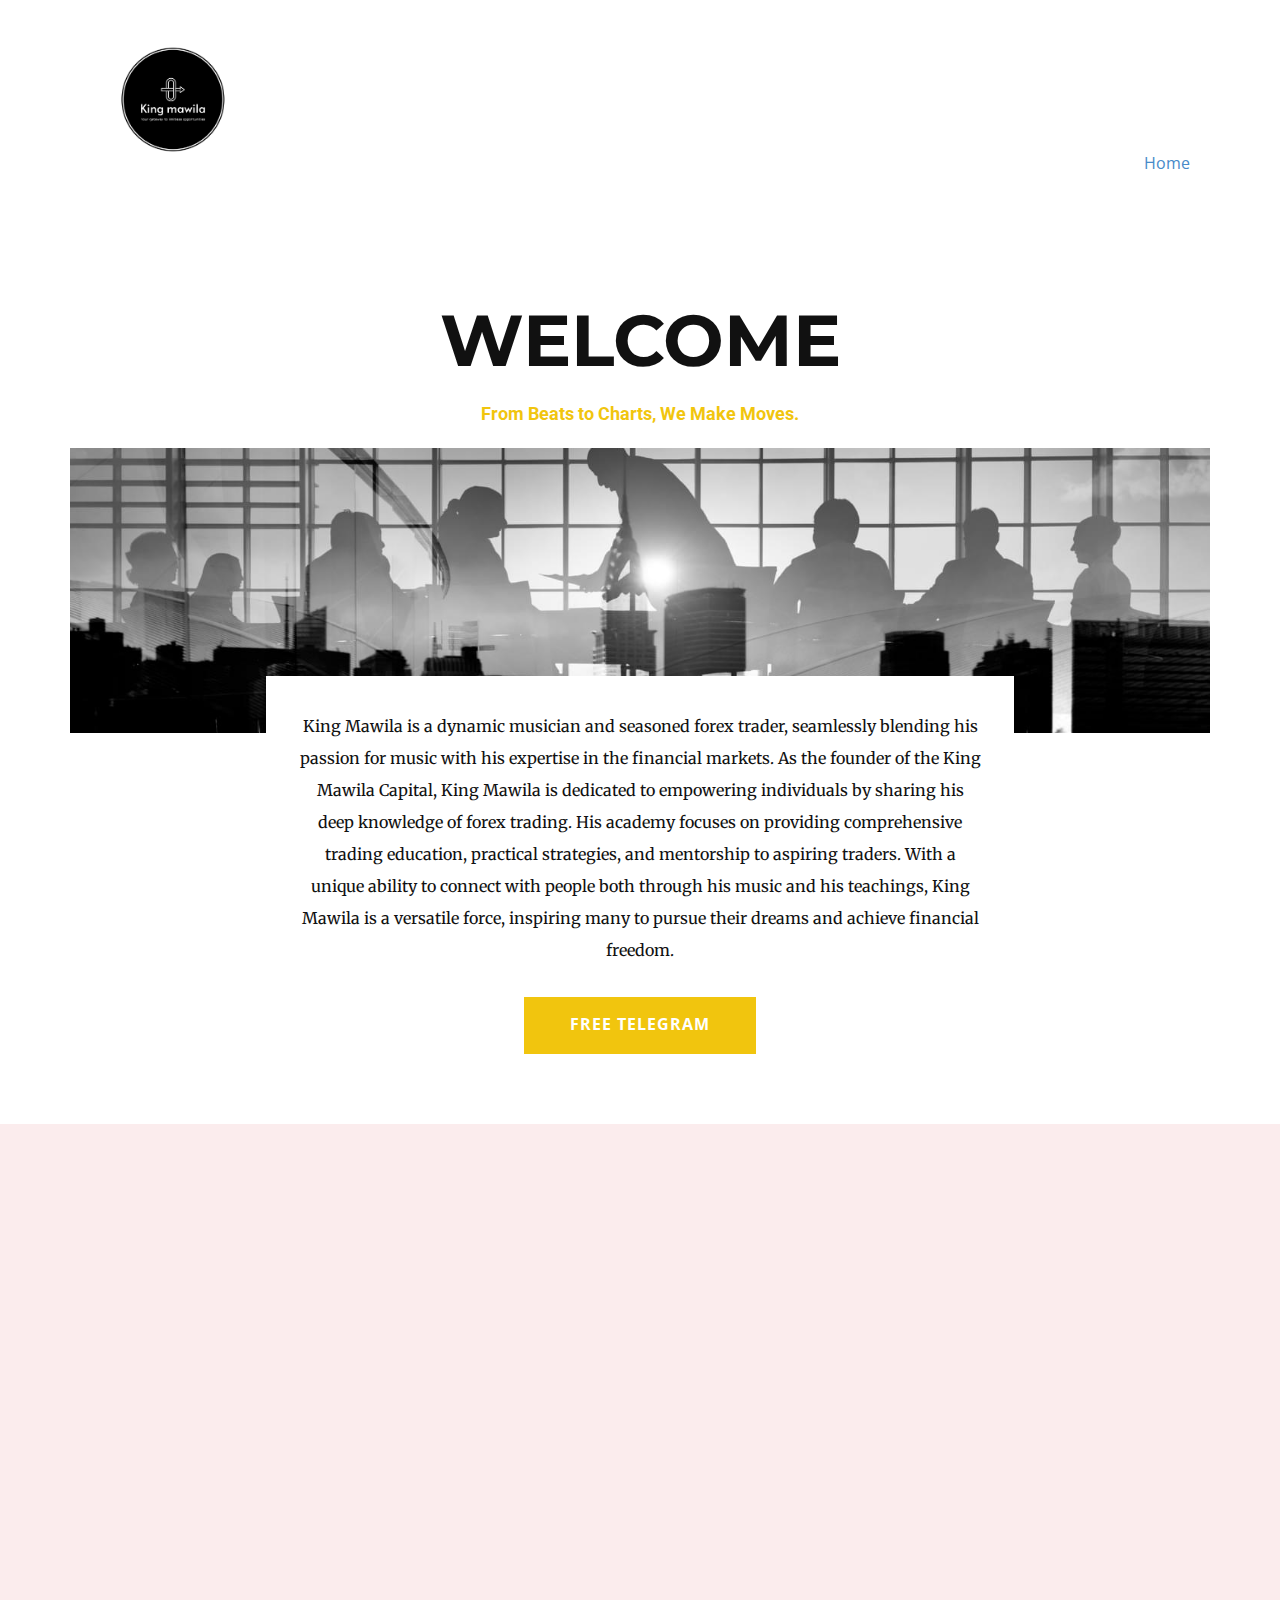
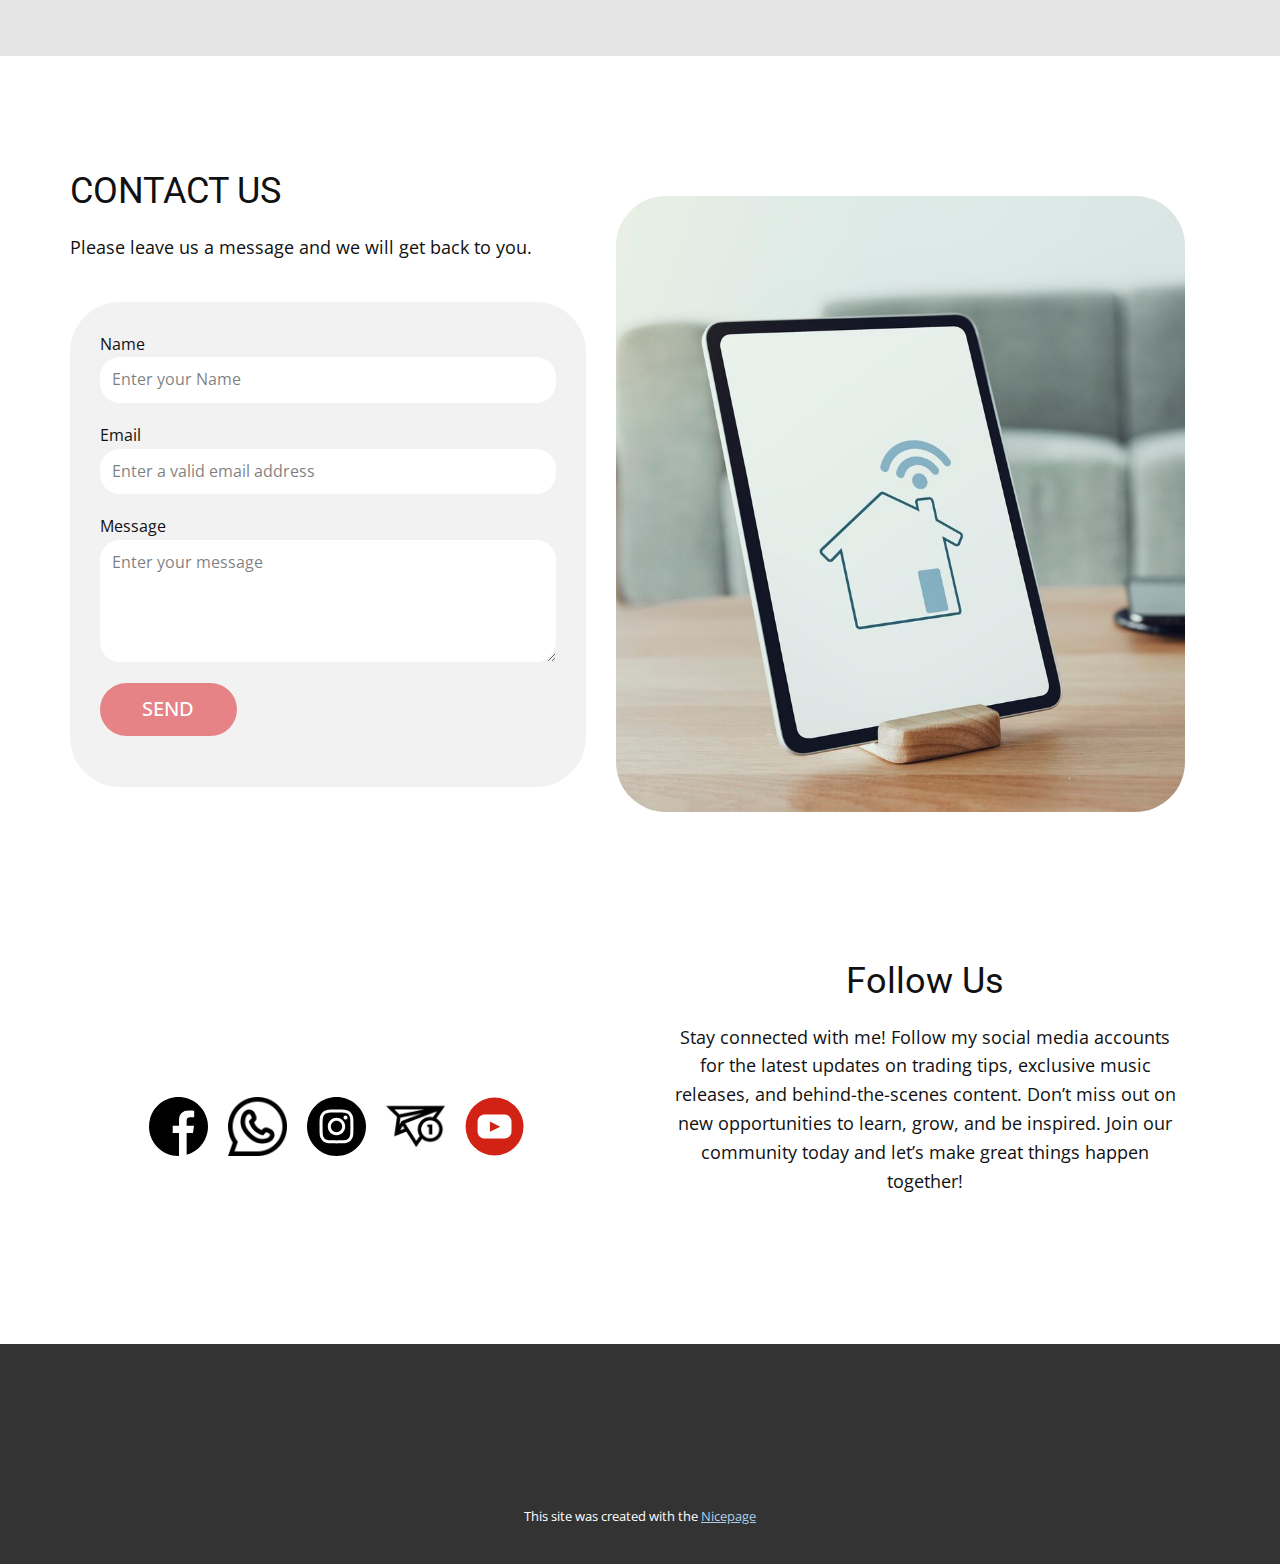
==== index.html @ 27771cfc "Add files via upload" ====
<!DOCTYPE html>
<html style="font-size: 16px;" lang="en"><head>
    <meta name="viewport" content="width=device-width, initial-scale=1.0">
    <meta charset="utf-8">
    <meta name="keywords" content="welcome">
    <meta name="description" content="">
    <title>Home</title>
    <link rel="stylesheet" href="nicepage.css" media="screen">
<link rel="stylesheet" href="index.css" media="screen">
    <script class="u-script" type="text/javascript" src="jquery-1.9.1.min.js" defer=""></script>
    <script class="u-script" type="text/javascript" src="nicepage.js" defer=""></script>
    <meta name="generator" content="Nicepage 6.16.15, nicepage.com">
    <meta name="referrer" content="origin">
    <link id="u-theme-google-font" rel="stylesheet" href="https://fonts.googleapis.com/css?family=Roboto:100,100i,300,300i,400,400i,500,500i,700,700i,900,900i|Open+Sans:300,300i,400,400i,500,500i,600,600i,700,700i,800,800i">
    <link id="u-page-google-font" rel="stylesheet" href="https://fonts.googleapis.com/css?family=Montserrat:100,100i,200,200i,300,300i,400,400i,500,500i,600,600i,700,700i,800,800i,900,900i|Merriweather:300,300i,400,400i,700,700i,900,900i">
    
    
    
    
    
    
    
    <script type="application/ld+json">{
		"@context": "http://schema.org",
		"@type": "Organization",
		"name": "",
		"url": "/",
		"logo": "images/king-mawila-high-resolution-logo-black.png"
}</script>
    <meta name="theme-color" content="#478ac9">
    <meta property="og:title" content="Home">
    <meta property="og:type" content="website">
    <link rel="canonical" href="/">
  <meta data-intl-tel-input-cdn-path="intlTelInput/"></head>
  <body data-home-page="https://mawila.nicepage.io/Home.html?version=1e48c8d8-d28b-9354-04a4-e4088ab0ccf9" data-home-page-title="Home" data-path-to-root="./" data-include-products="false" class="u-body u-xl-mode" data-lang="en"><header class="u-clearfix u-header u-header" id="sec-d482"><div class="u-clearfix u-sheet u-sheet-1">
        <a href="#" class="u-image u-logo u-image-1" data-image-width="2000" data-image-height="1500">
          <img src="images/king-mawila-high-resolution-logo-black.png" class="u-logo-image u-logo-image-1">
        </a>
        <nav class="u-menu u-menu-one-level u-offcanvas u-menu-1">
          <div class="menu-collapse" style="font-size: 1rem; letter-spacing: 0px;">
            <a class="u-button-style u-custom-left-right-menu-spacing u-custom-padding-bottom u-custom-top-bottom-menu-spacing u-nav-link u-text-active-palette-1-base u-text-hover-palette-2-base" href="#">
              <svg class="u-svg-link" viewBox="0 0 24 24"><use xlink:href="#menu-hamburger"></use></svg>
              <svg class="u-svg-content" version="1.1" id="menu-hamburger" viewBox="0 0 16 16" x="0px" y="0px" xmlns:xlink="http://www.w3.org/1999/xlink" xmlns="http://www.w3.org/2000/svg"><g><rect y="1" width="16" height="2"></rect><rect y="7" width="16" height="2"></rect><rect y="13" width="16" height="2"></rect>
</g></svg>
            </a>
          </div>
          <div class="u-custom-menu u-nav-container">
            <ul class="u-nav u-unstyled u-nav-1"><li class="u-nav-item"><a class="u-button-style u-nav-link u-text-active-palette-1-base u-text-hover-palette-2-base" href="./" style="padding: 10px 20px;">Home</a>
</li></ul>
          </div>
          <div class="u-custom-menu u-nav-container-collapse">
            <div class="u-black u-container-style u-inner-container-layout u-opacity u-opacity-95 u-sidenav">
              <div class="u-inner-container-layout u-sidenav-overflow">
                <div class="u-menu-close"></div>
                <ul class="u-align-center u-nav u-popupmenu-items u-unstyled u-nav-2"><li class="u-nav-item"><a class="u-button-style u-nav-link" href="./">Home</a>
</li></ul>
              </div>
            </div>
            <div class="u-black u-menu-overlay u-opacity u-opacity-70"></div>
          </div>
        </nav>
      </div></header>
    <section class="u-align-center u-clearfix u-container-align-center u-container-align-center-md u-container-align-center-sm u-container-align-center-xs u-section-1" id="carousel_1d75">
      <div class="u-clearfix u-sheet u-valign-middle-sm u-valign-middle-xs u-sheet-1">
        <quillbot-extension-highlights style="display: initial; visibility: initial; opacity: initial; clip-path: initial; position: relative; float: left; top: 0px; left: 0px; z-index: 1 !important; pointer-events: none;"></quillbot-extension-highlights>
        <h2 class="u-align-center u-custom-font u-font-montserrat u-text u-text-1">WELCOME</h2>
        <quillbot-extension-highlights style="display: initial; visibility: initial; opacity: initial; clip-path: initial; position: relative; float: left; top: 0px; left: 0px; z-index: 1 !important; pointer-events: none;"></quillbot-extension-highlights>
        <h6 class="u-align-center u-text u-text-palette-3-base u-text-2">From Beats to Charts, We Make Moves. </h6>
        <img class="u-expanded-width u-image u-image-default u-image-1" src="images/silhouette-business-people-discussion-meeting-cityscape-team-concept.jpg" alt="" data-image-width="1500" data-image-height="750">
        <div class="u-align-center u-container-align-center u-container-style u-group u-white u-group-1">
          <div class="u-container-layout u-container-layout-1">
            <quillbot-extension-highlights style="display: initial; visibility: initial; opacity: initial; clip-path: initial; position: relative; float: left; top: 0px; left: 0px; z-index: 1 !important; pointer-events: none;"></quillbot-extension-highlights>
            <p class="u-align-center u-custom-font u-font-merriweather u-text u-text-3">King Mawila is a dynamic musician and seasoned forex trader, seamlessly blending his passion for music with his expertise in the financial markets. As the founder of the King Mawila Capital, King Mawila is dedicated to empowering individuals by sharing his deep knowledge of forex trading. His academy focuses on providing comprehensive trading education, practical strategies, and mentorship to aspiring traders. With a unique ability to connect with people both through his music and his teachings, King Mawila is a versatile force, inspiring many to pursue their dreams and achieve financial freedom. </p>
            <quillbot-extension-highlights style="display: initial; visibility: initial; opacity: initial; clip-path: initial; position: absolute; float: left; top: 0px; left: 0px; z-index: 1 !important; pointer-events: none;"></quillbot-extension-highlights>
            <a href="https://t.me/kingamawilacapital" class="u-align-center u-border-none u-btn u-button-style u-hover-white u-palette-3-base u-text-white u-btn-1" target="_blank">FREE TELEGRAM </a>
          </div>
        </div>
      </div>
    </section>
    <section class="u-align-center u-clearfix u-container-align-center u-container-align-center-lg u-container-align-center-md u-container-align-center-xl u-container-align-center-xs u-white u-section-2" id="carousel_d975">
      <div class="u-expanded-width u-palette-2-light-3 u-shape u-shape-rectangle u-shape-1"></div>
      <quillbot-extension-highlights style="display: initial; visibility: initial; opacity: initial; clip-path: initial; position: relative; float: left; top: 0px; left: 0px; z-index: 1 !important; pointer-events: none;"></quillbot-extension-highlights>
      <h2 class="u-align-center u-custom-font u-font-montserrat u-text u-text-default-lg u-text-default-md u-text-default-sm u-text-default-xl u-text-1" data-animation-name="customAnimationIn" data-animation-duration="1500">CHOOSE YOUR WEAPON </h2>
      <quillbot-extension-highlights style="display: initial; visibility: initial; opacity: initial; clip-path: initial; position: relative; float: left; top: 0px; left: 0px; z-index: 1 !important; pointer-events: none;"></quillbot-extension-highlights>
      <p class="u-align-center u-custom-font u-font-courier-new u-text u-text-2" data-animation-name="customAnimationIn" data-animation-duration="1500" data-animation-delay="250">Select your most prefered item on display below and purchase. </p>
      <div class="u-list u-list-1">
        <div class="u-repeater u-repeater-1">
          <div class="u-align-center u-container-style u-list-item u-radius u-repeater-item u-shape-round u-white u-list-item-1" data-animation-name="customAnimationIn" data-animation-duration="1500" data-animation-delay="500">
            <div class="u-container-layout u-similar-container u-valign-top u-container-layout-1">
              <img src="images/cbe46943f0f3b16cabf4d6d8115589b13d05f2825ad53891f4c988f73377285d0b132de43c1fa9568ea11e05bc33912c044148f831460cd6318725_1280.jpg" alt="" class="u-expanded-width u-image u-image-round u-radius u-image-1" data-image-width="1280" data-image-height="853">
              <quillbot-extension-highlights style="display: initial; visibility: initial; opacity: initial; clip-path: initial; position: absolute; float: left; top: 0px; left: 0px; z-index: 1 !important; pointer-events: none;"></quillbot-extension-highlights>
              <h3 class="u-text u-text-3"> SIGNALS</h3>
              <quillbot-extension-highlights style="display: initial; visibility: initial; opacity: initial; clip-path: initial; position: absolute; float: left; top: 0px; left: 0px; z-index: 1 !important; pointer-events: none;"></quillbot-extension-highlights>
              <p class="u-text u-text-4">Signals offer real-time trading suggestions, allowing you to make informed decisions and capitalize on market opportunities, even if you lack experience or time for in-depth analysis. </p>
            </div>
          </div>
          <div class="u-align-center u-container-style u-list-item u-radius u-repeater-item u-shape-round u-video-cover u-white u-list-item-2" data-animation-name="customAnimationIn" data-animation-duration="1500" data-animation-delay="500">
            <div class="u-container-layout u-similar-container u-valign-top u-container-layout-2">
              <img src="images/low-angle-shot-arc-azadi-tower-t.jpg" alt="" class="u-expanded-width u-image u-image-round u-radius u-image-2" data-image-width="740" data-image-height="1031">
              <quillbot-extension-highlights style="display: initial; visibility: initial; opacity: initial; clip-path: initial; position: absolute; float: left; top: 0px; left: 0px; z-index: 1 !important; pointer-events: none;"></quillbot-extension-highlights>
              <h3 class="u-text u-text-5"> MENTORSHIP<br>
              </h3>
              <quillbot-extension-highlights style="display: initial; visibility: initial; opacity: initial; clip-path: initial; position: absolute; float: left; top: 0px; left: 0px; z-index: 1 !important; pointer-events: none;"></quillbot-extension-highlights>
              <p class="u-text u-text-6">Mentorship provides personalized guidance, helping you navigate the complexities of the forex market, avoid common pitfalls, and accelerate your learning curve. </p>
            </div>
          </div>
          <div class="u-align-center u-container-style u-list-item u-radius u-repeater-item u-shape-round u-video-cover u-white u-list-item-3" data-animation-name="customAnimationIn" data-animation-duration="1500" data-animation-delay="500">
            <div class="u-container-layout u-similar-container u-valign-top u-container-layout-3">
              <img src="images/7e51df551ee3c40fc89096ec12332cab7dea7c82b63928dace81d4d3d109f904459bdbfedf6954a6adde33cf2d43d60a32bbbb9a575721cdf15c3b_1280.jpg" alt="" class="u-expanded-width u-image u-image-round u-radius u-image-3" data-image-width="1280" data-image-height="960">
              <quillbot-extension-highlights style="display: initial; visibility: initial; opacity: initial; clip-path: initial; position: absolute; float: left; top: 0px; left: 0px; z-index: 1 !important; pointer-events: none;"></quillbot-extension-highlights>
              <h3 class="u-text u-text-7"> TRADING SYSTEM</h3>
              <quillbot-extension-highlights style="display: initial; visibility: initial; opacity: initial; clip-path: initial; position: absolute; float: left; top: 0px; left: 0px; z-index: 1 !important; pointer-events: none;"></quillbot-extension-highlights>
              <p class="u-text u-text-8">A structured trading system ensures consistency and discipline in your trading approach, reducing emotional decisions and enhancing long-term profitability. </p>
            </div>
          </div>
        </div>
      </div>
      <a href="https://wa.me/26774871434" class="u-active-palette-2-light-1 u-align-center u-border-2 u-border-active-palette-2-light-1 u-border-hover-palette-2-light-1 u-border-palette-2-light-1 u-btn u-button-style u-hover-palette-2-light-1 u-none u-text-active-white u-text-body-color u-text-hover-white u-btn-1" data-animation-name="customAnimationIn" data-animation-duration="1600" data-animation-delay="400" data-animation-direction="" target="_blank">BUY HERE </a>
    </section>
    <section class="u-align-center u-clearfix u-container-align-center u-grey-10 u-section-3" id="carousel_eef5">
      
      
      
      
      
      
      
      
      
      
      
      
      
      
      
      
      
      
      
      <div class="u-clearfix u-sheet u-sheet-1">
        <quillbot-extension-highlights style="display: initial; visibility: initial; opacity: initial; clip-path: initial; position: relative; float: left; top: 0px; left: 0px; z-index: 1 !important; pointer-events: none;"></quillbot-extension-highlights>
        <h2 class="u-align-center u-custom-font u-font-courier-new u-text u-text-default u-text-1" data-animation-name="flipIn" data-animation-duration="1500" data-animation-delay="500" data-animation-direction="X">RESULTS FROM OUR SYSTEM USERS </h2>
        <quillbot-extension-highlights style="display: initial; visibility: initial; opacity: initial; clip-path: initial; position: relative; float: left; top: 0px; left: 0px; z-index: 1 !important; pointer-events: none;"></quillbot-extension-highlights>
        <p class="u-align-center u-text u-text-2" data-animation-name="customAnimationIn" data-animation-duration="1500" data-animation-delay="250">BELOW ARE SOME OF THE RESULTS FROM OUR CLIENTS WHO WERE USING THE SYSTEM THE BOUGHT.<br>DONT BE LEFT OUT AND MAKE THE RIGHT CHOICE 
        </p>
        <div class="u-expanded-width u-list u-list-1">
          <div class="u-repeater u-repeater-1">
            <div class="u-align-center u-container-style u-list-item u-repeater-item u-shape-round u-white u-list-item-1" data-animation-name="customAnimationIn" data-animation-duration="1500" data-animation-delay="500">
              <div class="u-container-layout u-similar-container u-container-layout-1">
                <img class="u-expanded-width u-hover-feature u-image u-image-1" src="images/WhatsAppImage2024-09-02at14.52.19.jpeg" data-image-width="828" data-image-height="1127">
              </div>
            </div>
            <div class="u-align-center u-container-style u-list-item u-repeater-item u-shape-round u-white u-list-item-2" data-animation-name="customAnimationIn" data-animation-duration="1500" data-animation-delay="500">
              <div class="u-container-layout u-similar-container u-container-layout-2">
                <img class="u-expanded-width u-hover-feature u-image u-image-2" src="images/WhatsAppImage2024-09-02at14.50.55.jpeg" data-image-width="498" data-image-height="1080">
              </div>
            </div>
            <div class="u-align-center u-container-style u-list-item u-repeater-item u-shape-round u-white u-list-item-3" data-animation-name="customAnimationIn" data-animation-duration="1500" data-animation-delay="500">
              <div class="u-container-layout u-similar-container u-container-layout-3">
                <img class="u-expanded-width u-hover-feature u-image u-image-3" src="images/WhatsAppImage2024-09-02at14.51.51.jpeg" data-image-width="592" data-image-height="1280">
              </div>
            </div>
            <div class="u-align-center u-container-style u-list-item u-repeater-item u-shape-round u-white u-list-item-4" data-animation-name="customAnimationIn" data-animation-duration="1500" data-animation-delay="750">
              <div class="u-container-layout u-similar-container u-container-layout-4">
                <img class="u-expanded-width u-hover-feature u-image u-image-4" src="images/WhatsAppImage2024-09-02at14.53.14.jpeg" data-image-width="726" data-image-height="1080">
              </div>
            </div>
            <div class="u-align-center u-container-style u-list-item u-repeater-item u-shape-round u-white u-list-item-5" data-animation-name="customAnimationIn" data-animation-duration="1500" data-animation-delay="750">
              <div class="u-container-layout u-similar-container u-container-layout-5">
                <img class="u-expanded-width u-hover-feature u-image u-image-5" src="images/WhatsAppImage2024-09-02at14.52.34.jpeg" data-image-width="592" data-image-height="1280">
              </div>
            </div>
            <div class="u-align-center u-container-style u-list-item u-repeater-item u-shape-round u-white u-list-item-6" data-animation-name="customAnimationIn" data-animation-duration="1500" data-animation-delay="750">
              <div class="u-container-layout u-similar-container u-container-layout-6">
                <img class="u-expanded-width u-hover-feature u-image u-image-6" src="images/king-mawila-high-resolution-logo-black.png" data-image-width="2000" data-image-height="1500">
                <quillbot-extension-highlights style="display: initial; visibility: initial; opacity: initial; clip-path: initial; position: relative; float: left; top: 0px; left: 0px; z-index: 1 !important; pointer-events: none;"></quillbot-extension-highlights>
              </div>
            </div>
          </div>
        </div>
      </div>
      
      
      
      
      
      
      
      
      
      
      
      
      
      
      
    </section>
    <section class="u-clearfix u-container-align-center u-section-4" id="carousel_589c">
      <div class="u-clearfix u-sheet u-valign-middle u-sheet-1">
        <div class="custom-expanded data-layout-selected u-clearfix u-gutter-30 u-layout-wrap u-layout-wrap-1">
          <div class="u-gutter-0 u-layout">
            <div class="u-layout-row">
              <div class="u-container-align-left u-container-style u-layout-cell u-size-28 u-layout-cell-1">
                <div class="u-container-layout u-valign-middle u-container-layout-1">
                  <quillbot-extension-highlights style="display: initial; visibility: initial; opacity: initial; clip-path: initial; position: absolute; float: left; top: 0px; left: 0px; z-index: 1 !important; pointer-events: none;"></quillbot-extension-highlights>
                  <h3 class="u-align-left u-text u-text-default u-text-1"> CONTACT US<span style="font-weight: 700;"></span>
                  </h3>
                  <quillbot-extension-highlights style="display: initial; visibility: initial; opacity: initial; clip-path: initial; position: absolute; float: left; top: 0px; left: 0px; z-index: 1 !important; pointer-events: none;"></quillbot-extension-highlights>
                  <p class="u-align-left u-text u-text-default u-text-2">Please leave us a message and we will get back to you. </p>
                  <div class="u-expanded-width u-form u-grey-5 u-radius-50 u-form-1">
                    <form action="https://forms.nicepagesrv.com/v2/form/process" class="u-clearfix u-form-spacing-20 u-form-vertical u-inner-form" source="email" name="form" style="padding: 30px;">
                      <div class="u-form-group u-form-name">
                        <label for="name-b064" class="u-label">Name</label>
                        <input type="text" placeholder="Enter your Name" id="name-b064" name="name" class="u-border-none u-input u-input-rectangle u-radius-20" required="">
                      </div>
                      <div class="u-form-email u-form-group">
                        <label for="email-b064" class="u-label">Email</label>
                        <input type="email" placeholder="Enter a valid email address" id="email-b064" name="email" class="u-border-none u-input u-input-rectangle u-radius-20" required="">
                      </div>
                      <div class="u-form-group u-form-message">
                        <label for="message-b064" class="u-label">Message</label>
                        <textarea placeholder="Enter your message" rows="4" cols="50" id="message-b064" name="message" class="u-border-none u-input u-input-rectangle u-radius-20" required=""></textarea>
                      </div>
                      <div class="u-align-left u-form-group u-form-submit">
                        <a href="#" class="u-border-none u-btn u-btn-submit u-button-style u-palette-2-light-1 u-radius-30 u-btn-1">Send</a>
                        <input type="submit" value="submit" class="u-form-control-hidden" wfd-invisible="true">
                      </div>
                      <div class="u-form-send-message u-form-send-success" wfd-invisible="true"> Thank you! Your message has been sent. </div>
                      <div class="u-form-send-error u-form-send-message" wfd-invisible="true"> Unable to send your message. Please fix errors then try again. </div>
                      <input type="hidden" value="" name="recaptchaResponse" wfd-invisible="true">
                      <input type="hidden" name="formServices" value="367aff34-14e0-afc2-a0eb-2d20cc5b177b">
                    </form>
                  </div>
                </div>
              </div>
              <div class="u-container-style u-layout-cell u-size-32 u-layout-cell-2">
                <div class="u-container-layout u-valign-bottom u-container-layout-2">
                  <img class="custom-expanded u-image u-image-round u-radius u-image-1" src="images/digital-tablet-screen-with-smart-home-controller-wooden-table_53876-102347.jpg" alt="" data-image-width="1380" data-image-height="920">
                </div>
              </div>
            </div>
          </div>
        </div>
      </div>
    </section>
    <section class="u-align-center u-clearfix u-container-align-center u-section-5" id="sec-888c">
      <div class="u-clearfix u-sheet u-sheet-1">
        <div class="data-layout-selected u-clearfix u-expanded-width u-layout-wrap u-layout-wrap-1">
          <div class="u-layout">
            <div class="u-layout-row">
              <div class="u-align-left u-container-align-left u-container-style u-layout-cell u-left-cell u-size-30 u-layout-cell-1">
                <div class="u-container-layout u-container-layout-1">
                  <div class="u-align-center-xs u-social-icons u-spacing-20 u-social-icons-1">
                    <a class="u-social-url" title="facebook" target="_blank" href="https://www.facebook.com/Kingmawilacapital"><span class="u-icon u-social-facebook u-social-icon u-icon-1"><svg class="u-svg-link" preserveAspectRatio="xMidYMin slice" viewBox="0 0 512 512" style=""><use xmlns:xlink="http://www.w3.org/1999/xlink" xlink:href="#svg-5e9f"></use></svg><svg class="u-svg-content" viewBox="0 0 512 512" id="svg-5e9f"><path d="m512 256c0-141.4-114.6-256-256-256s-256 114.6-256 256 114.6 256 256 256c1.5 0 3 0 4.5-.1v-199.2h-55v-64.1h55v-47.2c0-54.7 33.4-84.5 82.2-84.5 23.4 0 43.5 1.7 49.3 2.5v57.2h-33.6c-26.5 0-31.7 12.6-31.7 31.1v40.8h63.5l-8.3 64.1h-55.2v189.5c107-30.7 185.3-129.2 185.3-246.1z"></path></svg></span>
                    </a>
                    <a class="u-social-url" title="whatsapp" target="_blank" href="https://wa.me/26774871434"><span class="u-file-icon u-icon u-social-icon u-social-twitter u-icon-2"><img src="images/3781677.png" alt=""></span>
                    </a>
                    <a class="u-social-url" title="instagram" target="_blank" href="https://www.instagram.com/kingmawilacapital/"><span class="u-icon u-social-icon u-social-instagram u-icon-3"><svg class="u-svg-link" preserveAspectRatio="xMidYMin slice" viewBox="0 0 512 512" style=""><use xmlns:xlink="http://www.w3.org/1999/xlink" xlink:href="#svg-ddc9"></use></svg><svg class="u-svg-content" viewBox="0 0 512 512" id="svg-ddc9"><path d="m305 256c0 27.0625-21.9375 49-49 49s-49-21.9375-49-49 21.9375-49 49-49 49 21.9375 49 49zm0 0"></path><path d="m370.59375 169.304688c-2.355469-6.382813-6.113281-12.160157-10.996094-16.902344-4.742187-4.882813-10.515625-8.640625-16.902344-10.996094-5.179687-2.011719-12.960937-4.40625-27.292968-5.058594-15.503906-.707031-20.152344-.859375-59.402344-.859375-39.253906 0-43.902344.148438-59.402344.855469-14.332031.65625-22.117187 3.050781-27.292968 5.0625-6.386719 2.355469-12.164063 6.113281-16.902344 10.996094-4.882813 4.742187-8.640625 10.515625-11 16.902344-2.011719 5.179687-4.40625 12.964843-5.058594 27.296874-.707031 15.5-.859375 20.148438-.859375 59.402344 0 39.25.152344 43.898438.859375 59.402344.652344 14.332031 3.046875 22.113281 5.058594 27.292969 2.359375 6.386719 6.113281 12.160156 10.996094 16.902343 4.742187 4.882813 10.515624 8.640626 16.902343 10.996094 5.179688 2.015625 12.964844 4.410156 27.296875 5.0625 15.5.707032 20.144532.855469 59.398438.855469 39.257812 0 43.90625-.148437 59.402344-.855469 14.332031-.652344 22.117187-3.046875 27.296874-5.0625 12.820313-4.945312 22.953126-15.078125 27.898438-27.898437 2.011719-5.179688 4.40625-12.960938 5.0625-27.292969.707031-15.503906.855469-20.152344.855469-59.402344 0-39.253906-.148438-43.902344-.855469-59.402344-.652344-14.332031-3.046875-22.117187-5.0625-27.296874zm-114.59375 162.179687c-41.691406 0-75.488281-33.792969-75.488281-75.484375s33.796875-75.484375 75.488281-75.484375c41.6875 0 75.484375 33.792969 75.484375 75.484375s-33.796875 75.484375-75.484375 75.484375zm78.46875-136.3125c-9.742188 0-17.640625-7.898437-17.640625-17.640625s7.898437-17.640625 17.640625-17.640625 17.640625 7.898437 17.640625 17.640625c-.003906 9.742188-7.898437 17.640625-17.640625 17.640625zm0 0"></path><path d="m256 0c-141.363281 0-256 114.636719-256 256s114.636719 256 256 256 256-114.636719 256-256-114.636719-256-256-256zm146.113281 316.605469c-.710937 15.648437-3.199219 26.332031-6.832031 35.683593-7.636719 19.746094-23.246094 35.355469-42.992188 42.992188-9.347656 3.632812-20.035156 6.117188-35.679687 6.832031-15.675781.714844-20.683594.886719-60.605469.886719-39.925781 0-44.929687-.171875-60.609375-.886719-15.644531-.714843-26.332031-3.199219-35.679687-6.832031-9.8125-3.691406-18.695313-9.476562-26.039063-16.957031-7.476562-7.339844-13.261719-16.226563-16.953125-26.035157-3.632812-9.347656-6.121094-20.035156-6.832031-35.679687-.722656-15.679687-.890625-20.6875-.890625-60.609375s.167969-44.929688.886719-60.605469c.710937-15.648437 3.195312-26.332031 6.828125-35.683593 3.691406-9.808594 9.480468-18.695313 16.960937-26.035157 7.339844-7.480469 16.226563-13.265625 26.035157-16.957031 9.351562-3.632812 20.035156-6.117188 35.683593-6.832031 15.675781-.714844 20.683594-.886719 60.605469-.886719s44.929688.171875 60.605469.890625c15.648437.710937 26.332031 3.195313 35.683593 6.824219 9.808594 3.691406 18.695313 9.480468 26.039063 16.960937 7.476563 7.34375 13.265625 16.226563 16.953125 26.035157 3.636719 9.351562 6.121094 20.035156 6.835938 35.683593.714843 15.675781.882812 20.683594.882812 60.605469s-.167969 44.929688-.886719 60.605469zm0 0"></path></svg></span>
                    </a>
                    <a class="u-social-url" target="_blank" data-type="Custom" title="telegram" href="https://t.me/kingamawilacapital"><span class="u-file-icon u-icon u-social-custom u-social-icon u-icon-4"><img src="images/1517970.png" alt=""></span>
                    </a>
                    <a class="u-social-url" target="_blank" data-type="YouTube" title="YouTube" href="https://www.youtube.com/@Kingmawilacapital"><span class="u-icon u-social-icon u-social-youtube u-icon-5"><svg class="u-svg-link" preserveAspectRatio="xMidYMin slice" viewBox="0 0 112 112" style=""><use xlink:href="#svg-0472"></use></svg><svg class="u-svg-content" viewBox="0 0 112 112" x="0" y="0" id="svg-0472"><circle fill="currentColor" cx="56.1" cy="56.1" r="55"></circle><path fill="#FFFFFF" d="M74.9,33.3H37.3c-7.4,0-13.4,6-13.4,13.4v18.8c0,7.4,6,13.4,13.4,13.4h37.6c7.4,0,13.4-6,13.4-13.4V46.7 C88.3,39.3,82.3,33.3,74.9,33.3L74.9,33.3z M65.9,57l-17.6,8.4c-0.5,0.2-1-0.1-1-0.6V47.5c0-0.5,0.6-0.9,1-0.6l17.6,8.9 C66.4,56,66.4,56.8,65.9,57L65.9,57z"></path></svg></span>
                    </a>
                  </div>
                </div>
              </div>
              <div class="u-align-center u-container-align-center u-container-style u-layout-cell u-right-cell u-size-30 u-layout-cell-2">
                <div class="u-container-layout u-container-layout-2">
                  <h3 class="u-align-center u-text u-text-default u-text-1">Follow Us</h3>
                  <quillbot-extension-highlights style="display: initial; visibility: initial; opacity: initial; clip-path: initial; position: absolute; float: left; top: 0px; left: 0px; z-index: 1 !important; pointer-events: none;"></quillbot-extension-highlights>
                  <p class="u-align-center u-text u-text-2">Stay connected with me! Follow my social media accounts for the latest updates on trading tips, exclusive music releases, and behind-the-scenes content. Don’t miss out on new opportunities to learn, grow, and be inspired. Join our community today and let’s make great things happen together! </p>
                </div>
              </div>
            </div>
          </div>
        </div>
      </div>
    </section>
    
    
    
    <footer class="u-align-center u-clearfix u-container-align-center u-footer u-grey-80 u-footer" id="sec-0be4"><div class="u-clearfix u-sheet u-sheet-1"></div></footer>
    <section class="u-backlink u-clearfix u-grey-80">
      <p class="u-text">
        <span>This site was created with the </span>
        <a class="u-link" href="https://nicepage.com/" target="_blank" rel="nofollow">
          <span>Nicepage</span>
        </a>
      </p>
    </section>
  
</body></html>
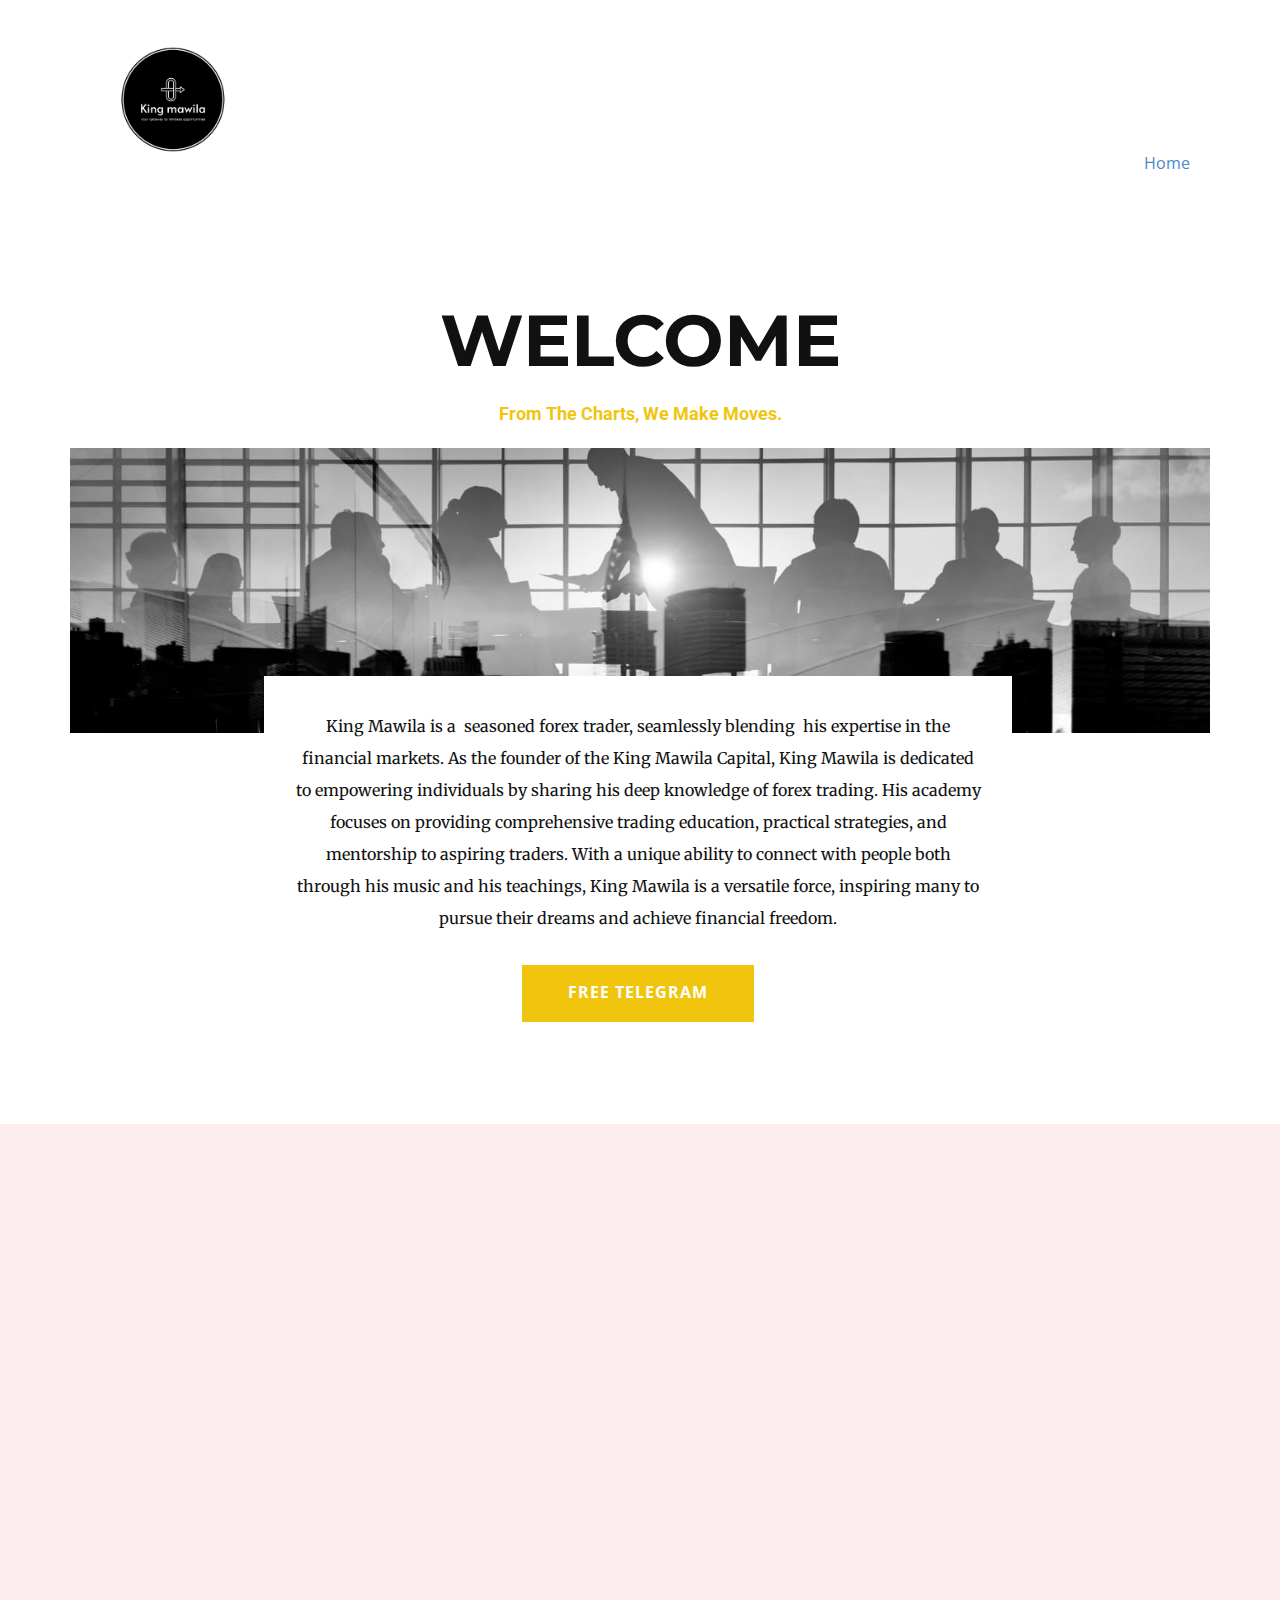
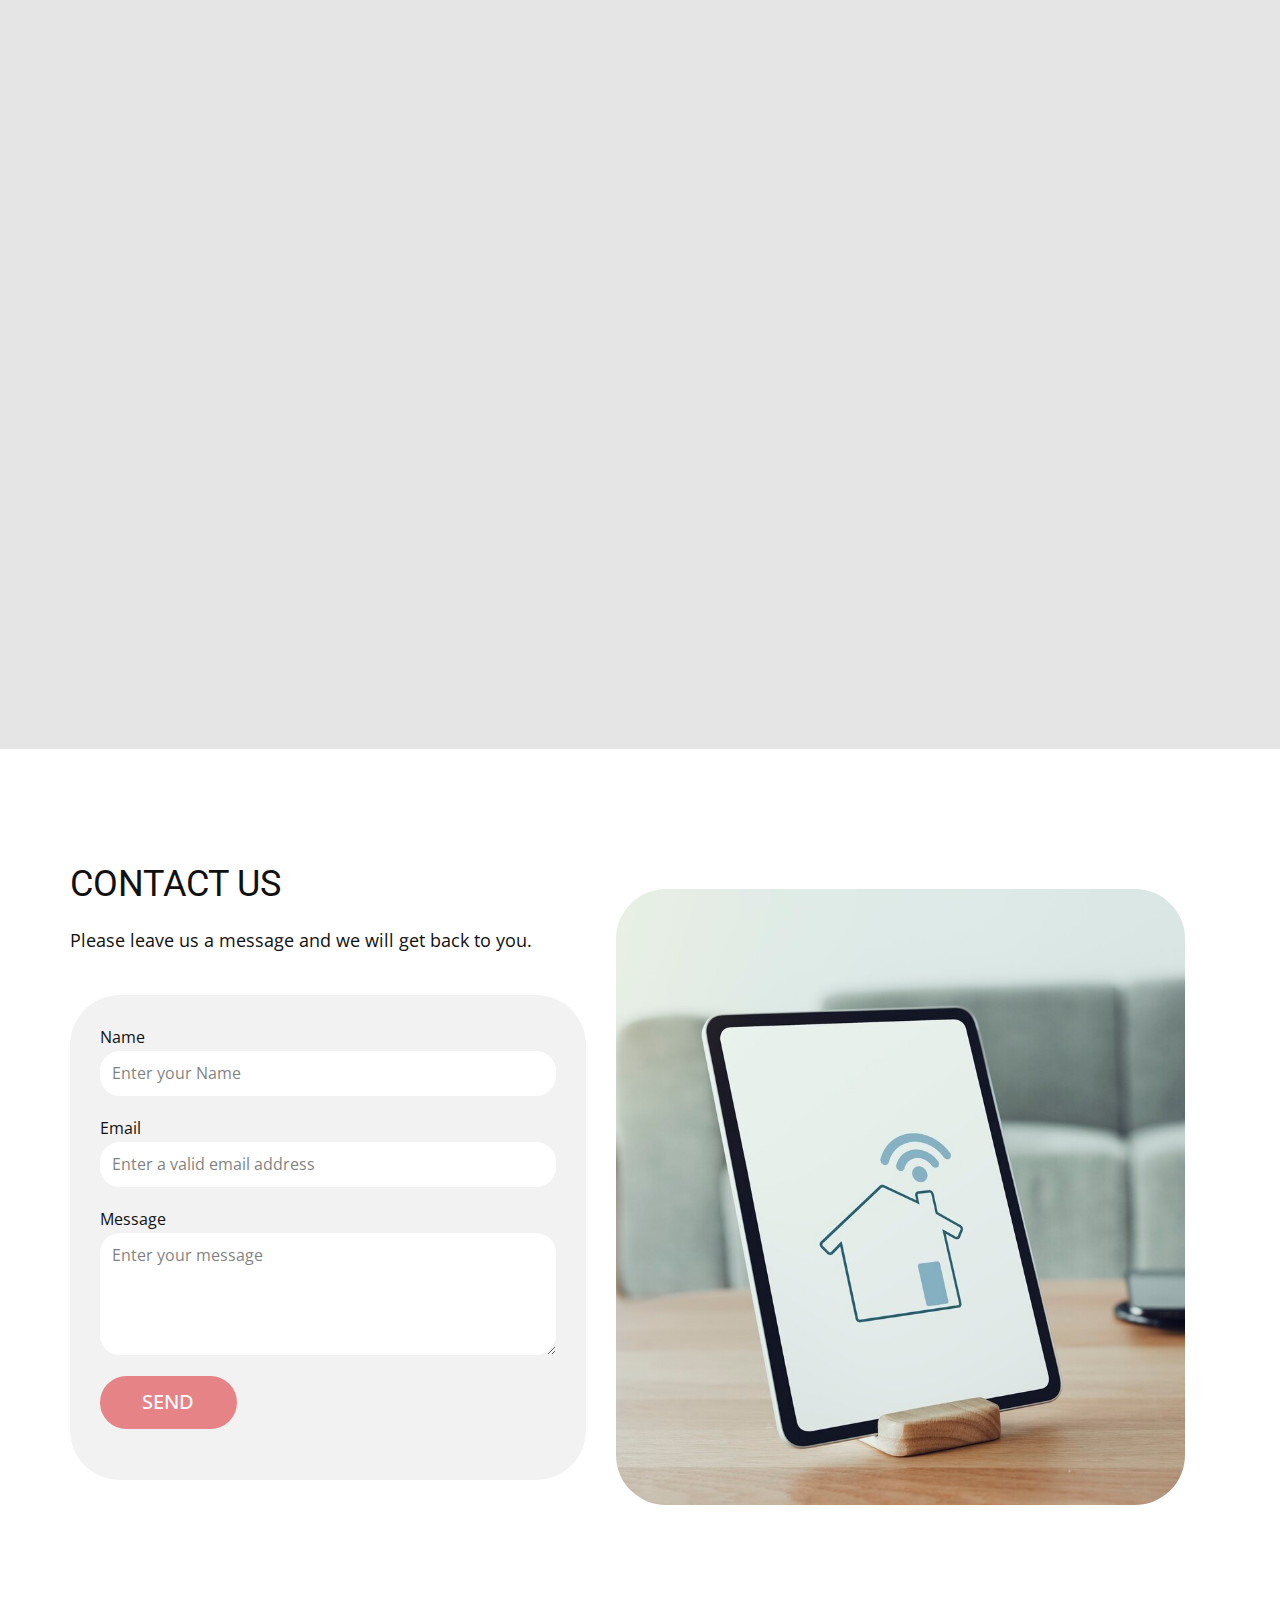
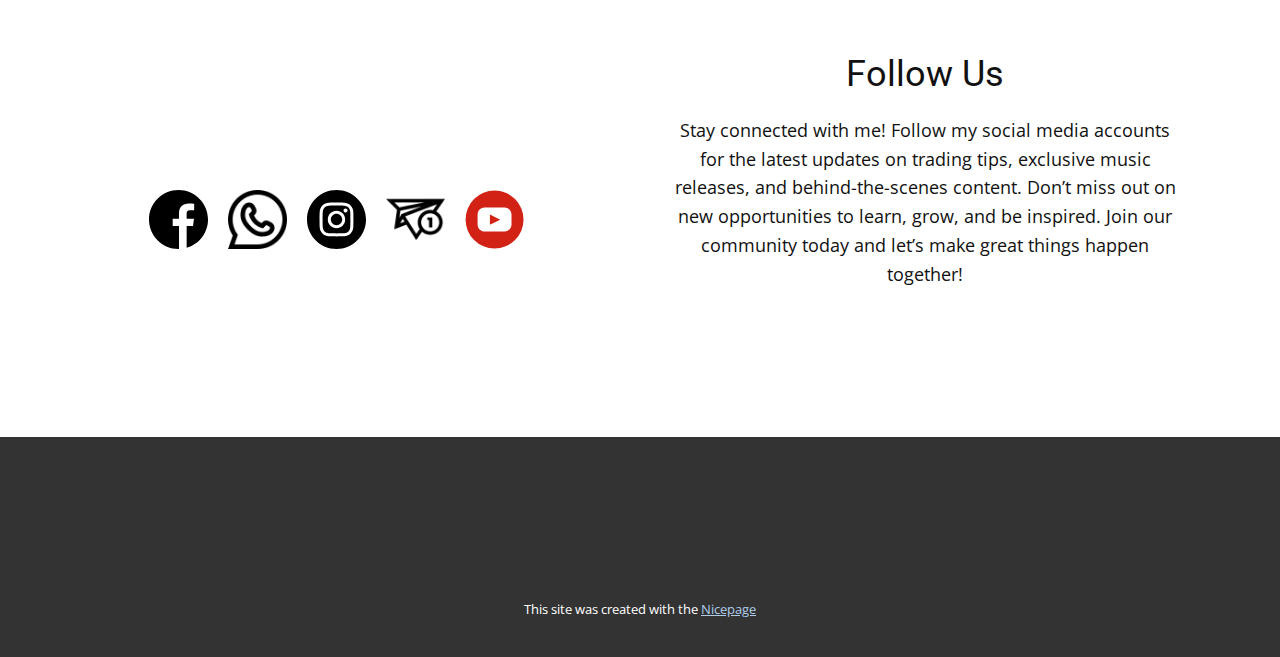
==== commit 38f071a8: "Add files via upload" ====
--- a/index.html
+++ b/index.html
@@ -20,6 +20,7 @@
     
     
     
+    
     <script type="application/ld+json">{
 		"@context": "http://schema.org",
 		"@type": "Organization",
@@ -32,7 +33,7 @@
     <meta property="og:type" content="website">
     <link rel="canonical" href="/">
   <meta data-intl-tel-input-cdn-path="intlTelInput/"></head>
-  <body data-home-page="https://mawila.nicepage.io/Home.html?version=1e48c8d8-d28b-9354-04a4-e4088ab0ccf9" data-home-page-title="Home" data-path-to-root="./" data-include-products="false" class="u-body u-xl-mode" data-lang="en"><header class="u-clearfix u-header u-header" id="sec-d482"><div class="u-clearfix u-sheet u-sheet-1">
+  <body data-home-page="https://mawila.nicepage.io/Home.html?version=b359fadf-441d-da46-21e0-5244fcd1d3f9" data-home-page-title="Home" data-path-to-root="./" data-include-products="false" class="u-body u-xl-mode" data-lang="en"><header class="u-clearfix u-header u-header" id="sec-d482"><div class="u-clearfix u-sheet u-sheet-1">
         <a href="#" class="u-image u-logo u-image-1" data-image-width="2000" data-image-height="1500">
           <img src="images/king-mawila-high-resolution-logo-black.png" class="u-logo-image u-logo-image-1">
         </a>
@@ -60,17 +61,17 @@
           </div>
         </nav>
       </div></header>
-    <section class="u-align-center u-clearfix u-container-align-center u-container-align-center-md u-container-align-center-sm u-container-align-center-xs u-section-1" id="carousel_1d75">
+    <section class="u-align-center u-clearfix u-container-align-center u-section-1" id="carousel_1d75">
       <div class="u-clearfix u-sheet u-valign-middle-sm u-valign-middle-xs u-sheet-1">
         <quillbot-extension-highlights style="display: initial; visibility: initial; opacity: initial; clip-path: initial; position: relative; float: left; top: 0px; left: 0px; z-index: 1 !important; pointer-events: none;"></quillbot-extension-highlights>
         <h2 class="u-align-center u-custom-font u-font-montserrat u-text u-text-1">WELCOME</h2>
         <quillbot-extension-highlights style="display: initial; visibility: initial; opacity: initial; clip-path: initial; position: relative; float: left; top: 0px; left: 0px; z-index: 1 !important; pointer-events: none;"></quillbot-extension-highlights>
-        <h6 class="u-align-center u-text u-text-palette-3-base u-text-2">From Beats to Charts, We Make Moves. </h6>
+        <h6 class="u-align-center u-text u-text-palette-3-base u-text-2">From The Charts, We Make Moves. </h6>
         <img class="u-expanded-width u-image u-image-default u-image-1" src="images/silhouette-business-people-discussion-meeting-cityscape-team-concept.jpg" alt="" data-image-width="1500" data-image-height="750">
         <div class="u-align-center u-container-align-center u-container-style u-group u-white u-group-1">
           <div class="u-container-layout u-container-layout-1">
             <quillbot-extension-highlights style="display: initial; visibility: initial; opacity: initial; clip-path: initial; position: relative; float: left; top: 0px; left: 0px; z-index: 1 !important; pointer-events: none;"></quillbot-extension-highlights>
-            <p class="u-align-center u-custom-font u-font-merriweather u-text u-text-3">King Mawila is a dynamic musician and seasoned forex trader, seamlessly blending his passion for music with his expertise in the financial markets. As the founder of the King Mawila Capital, King Mawila is dedicated to empowering individuals by sharing his deep knowledge of forex trading. His academy focuses on providing comprehensive trading education, practical strategies, and mentorship to aspiring traders. With a unique ability to connect with people both through his music and his teachings, King Mawila is a versatile force, inspiring many to pursue their dreams and achieve financial freedom. </p>
+            <p class="u-align-center u-custom-font u-font-merriweather u-text u-text-3">King Mawila is a&nbsp; seasoned forex trader, seamlessly blending&nbsp; his expertise in the financial markets. As the founder of the King Mawila Capital, King Mawila is dedicated to empowering individuals by sharing his deep knowledge of forex trading. His academy focuses on providing comprehensive trading education, practical strategies, and mentorship to aspiring traders. With a unique ability to connect with people both through his music and his teachings, King Mawila is a versatile force, inspiring many to pursue their dreams and achieve financial freedom. </p>
             <quillbot-extension-highlights style="display: initial; visibility: initial; opacity: initial; clip-path: initial; position: absolute; float: left; top: 0px; left: 0px; z-index: 1 !important; pointer-events: none;"></quillbot-extension-highlights>
             <a href="https://t.me/kingamawilacapital" class="u-align-center u-border-none u-btn u-button-style u-hover-white u-palette-3-base u-text-white u-btn-1" target="_blank">FREE TELEGRAM </a>
           </div>
@@ -85,7 +86,7 @@
       <p class="u-align-center u-custom-font u-font-courier-new u-text u-text-2" data-animation-name="customAnimationIn" data-animation-duration="1500" data-animation-delay="250">Select your most prefered item on display below and purchase. </p>
       <div class="u-list u-list-1">
         <div class="u-repeater u-repeater-1">
-          <div class="u-align-center u-container-style u-list-item u-radius u-repeater-item u-shape-round u-white u-list-item-1" data-animation-name="customAnimationIn" data-animation-duration="1500" data-animation-delay="500">
+          <div class="u-align-center u-container-align-center u-container-style u-list-item u-radius u-repeater-item u-shape-round u-white u-list-item-1" data-animation-name="customAnimationIn" data-animation-duration="1500" data-animation-delay="500">
             <div class="u-container-layout u-similar-container u-valign-top u-container-layout-1">
               <img src="images/cbe46943f0f3b16cabf4d6d8115589b13d05f2825ad53891f4c988f73377285d0b132de43c1fa9568ea11e05bc33912c044148f831460cd6318725_1280.jpg" alt="" class="u-expanded-width u-image u-image-round u-radius u-image-1" data-image-width="1280" data-image-height="853">
               <quillbot-extension-highlights style="display: initial; visibility: initial; opacity: initial; clip-path: initial; position: absolute; float: left; top: 0px; left: 0px; z-index: 1 !important; pointer-events: none;"></quillbot-extension-highlights>
@@ -94,7 +95,7 @@
               <p class="u-text u-text-4">Signals offer real-time trading suggestions, allowing you to make informed decisions and capitalize on market opportunities, even if you lack experience or time for in-depth analysis. </p>
             </div>
           </div>
-          <div class="u-align-center u-container-style u-list-item u-radius u-repeater-item u-shape-round u-video-cover u-white u-list-item-2" data-animation-name="customAnimationIn" data-animation-duration="1500" data-animation-delay="500">
+          <div class="u-align-center u-container-align-center u-container-style u-list-item u-radius u-repeater-item u-shape-round u-video-cover u-white u-list-item-2" data-animation-name="customAnimationIn" data-animation-duration="1500" data-animation-delay="500">
             <div class="u-container-layout u-similar-container u-valign-top u-container-layout-2">
               <img src="images/low-angle-shot-arc-azadi-tower-t.jpg" alt="" class="u-expanded-width u-image u-image-round u-radius u-image-2" data-image-width="740" data-image-height="1031">
               <quillbot-extension-highlights style="display: initial; visibility: initial; opacity: initial; clip-path: initial; position: absolute; float: left; top: 0px; left: 0px; z-index: 1 !important; pointer-events: none;"></quillbot-extension-highlights>
@@ -104,7 +105,7 @@
               <p class="u-text u-text-6">Mentorship provides personalized guidance, helping you navigate the complexities of the forex market, avoid common pitfalls, and accelerate your learning curve. </p>
             </div>
           </div>
-          <div class="u-align-center u-container-style u-list-item u-radius u-repeater-item u-shape-round u-video-cover u-white u-list-item-3" data-animation-name="customAnimationIn" data-animation-duration="1500" data-animation-delay="500">
+          <div class="u-align-center u-container-align-center u-container-style u-list-item u-radius u-repeater-item u-shape-round u-video-cover u-white u-list-item-3" data-animation-name="customAnimationIn" data-animation-duration="1500" data-animation-delay="500">
             <div class="u-container-layout u-similar-container u-valign-top u-container-layout-3">
               <img src="images/7e51df551ee3c40fc89096ec12332cab7dea7c82b63928dace81d4d3d109f904459bdbfedf6954a6adde33cf2d43d60a32bbbb9a575721cdf15c3b_1280.jpg" alt="" class="u-expanded-width u-image u-image-round u-radius u-image-3" data-image-width="1280" data-image-height="960">
               <quillbot-extension-highlights style="display: initial; visibility: initial; opacity: initial; clip-path: initial; position: absolute; float: left; top: 0px; left: 0px; z-index: 1 !important; pointer-events: none;"></quillbot-extension-highlights>
@@ -145,32 +146,32 @@
         </p>
         <div class="u-expanded-width u-list u-list-1">
           <div class="u-repeater u-repeater-1">
-            <div class="u-align-center u-container-style u-list-item u-repeater-item u-shape-round u-white u-list-item-1" data-animation-name="customAnimationIn" data-animation-duration="1500" data-animation-delay="500">
+            <div class="u-align-center u-container-align-center u-container-style u-list-item u-repeater-item u-shape-round u-white u-list-item-1" data-animation-name="customAnimationIn" data-animation-duration="1500" data-animation-delay="500">
               <div class="u-container-layout u-similar-container u-container-layout-1">
                 <img class="u-expanded-width u-hover-feature u-image u-image-1" src="images/WhatsAppImage2024-09-02at14.52.19.jpeg" data-image-width="828" data-image-height="1127">
               </div>
             </div>
-            <div class="u-align-center u-container-style u-list-item u-repeater-item u-shape-round u-white u-list-item-2" data-animation-name="customAnimationIn" data-animation-duration="1500" data-animation-delay="500">
+            <div class="u-align-center u-container-align-center u-container-style u-list-item u-repeater-item u-shape-round u-white u-list-item-2" data-animation-name="customAnimationIn" data-animation-duration="1500" data-animation-delay="500">
               <div class="u-container-layout u-similar-container u-container-layout-2">
                 <img class="u-expanded-width u-hover-feature u-image u-image-2" src="images/WhatsAppImage2024-09-02at14.50.55.jpeg" data-image-width="498" data-image-height="1080">
               </div>
             </div>
-            <div class="u-align-center u-container-style u-list-item u-repeater-item u-shape-round u-white u-list-item-3" data-animation-name="customAnimationIn" data-animation-duration="1500" data-animation-delay="500">
+            <div class="u-align-center u-container-align-center u-container-style u-list-item u-repeater-item u-shape-round u-white u-list-item-3" data-animation-name="customAnimationIn" data-animation-duration="1500" data-animation-delay="500">
               <div class="u-container-layout u-similar-container u-container-layout-3">
                 <img class="u-expanded-width u-hover-feature u-image u-image-3" src="images/WhatsAppImage2024-09-02at14.51.51.jpeg" data-image-width="592" data-image-height="1280">
               </div>
             </div>
-            <div class="u-align-center u-container-style u-list-item u-repeater-item u-shape-round u-white u-list-item-4" data-animation-name="customAnimationIn" data-animation-duration="1500" data-animation-delay="750">
+            <div class="u-align-center u-container-align-center u-container-style u-list-item u-repeater-item u-shape-round u-white u-list-item-4" data-animation-name="customAnimationIn" data-animation-duration="1500" data-animation-delay="750">
               <div class="u-container-layout u-similar-container u-container-layout-4">
                 <img class="u-expanded-width u-hover-feature u-image u-image-4" src="images/WhatsAppImage2024-09-02at14.53.14.jpeg" data-image-width="726" data-image-height="1080">
               </div>
             </div>
-            <div class="u-align-center u-container-style u-list-item u-repeater-item u-shape-round u-white u-list-item-5" data-animation-name="customAnimationIn" data-animation-duration="1500" data-animation-delay="750">
+            <div class="u-align-center u-container-align-center u-container-style u-list-item u-repeater-item u-shape-round u-white u-list-item-5" data-animation-name="customAnimationIn" data-animation-duration="1500" data-animation-delay="750">
               <div class="u-container-layout u-similar-container u-container-layout-5">
                 <img class="u-expanded-width u-hover-feature u-image u-image-5" src="images/WhatsAppImage2024-09-02at14.52.34.jpeg" data-image-width="592" data-image-height="1280">
               </div>
             </div>
-            <div class="u-align-center u-container-style u-list-item u-repeater-item u-shape-round u-white u-list-item-6" data-animation-name="customAnimationIn" data-animation-duration="1500" data-animation-delay="750">
+            <div class="u-align-center u-container-align-center u-container-style u-list-item u-repeater-item u-shape-round u-white u-list-item-6" data-animation-name="customAnimationIn" data-animation-duration="1500" data-animation-delay="750">
               <div class="u-container-layout u-similar-container u-container-layout-6">
                 <img class="u-expanded-width u-hover-feature u-image u-image-6" src="images/king-mawila-high-resolution-logo-black.png" data-image-width="2000" data-image-height="1500">
                 <quillbot-extension-highlights style="display: initial; visibility: initial; opacity: initial; clip-path: initial; position: relative; float: left; top: 0px; left: 0px; z-index: 1 !important; pointer-events: none;"></quillbot-extension-highlights>
@@ -178,7 +179,45 @@
             </div>
           </div>
         </div>
-      </div>
+        <div class="u-repeater u-repeater-2">
+          <div class="u-align-center u-container-align-center u-container-style u-list-item u-repeater-item u-shape-round u-white u-list-item-7" data-animation-name="customAnimationIn" data-animation-duration="1500" data-animation-delay="500">
+            <div class="u-container-layout u-similar-container u-container-layout-7">
+              <img class="u-expanded-width u-hover-feature u-image u-image-7" src="images/IMG-20240904-WA0050.jpg" data-image-width="543" data-image-height="1080">
+            </div>
+          </div>
+          <div class="u-align-center u-container-align-center u-container-style u-list-item u-repeater-item u-shape-round u-white u-list-item-8" data-animation-name="customAnimationIn" data-animation-duration="1500" data-animation-delay="500">
+            <div class="u-container-layout u-similar-container u-container-layout-8">
+              <img class="u-expanded-width u-hover-feature u-image u-image-8" src="images/IMG-20240904-WA0043.jpg" data-image-width="828" data-image-height="779">
+            </div>
+          </div>
+          <div class="u-align-center u-container-align-center u-container-style u-list-item u-repeater-item u-shape-round u-white u-list-item-9" data-animation-name="customAnimationIn" data-animation-duration="1500" data-animation-delay="500">
+            <div class="u-container-layout u-similar-container u-container-layout-9">
+              <img class="u-expanded-width u-hover-feature u-image u-image-9" src="images/IMG-20240904-WA0048.jpg" data-image-width="672" data-image-height="1080">
+            </div>
+          </div>
+          <div class="u-align-center u-container-align-center u-container-style u-list-item u-repeater-item u-shape-round u-white u-list-item-10" data-animation-name="customAnimationIn" data-animation-duration="1500" data-animation-delay="750">
+            <div class="u-container-layout u-similar-container u-container-layout-10">
+              <img class="u-expanded-width u-hover-feature u-image u-image-10" src="images/IMG-20240904-WA0046.jpg" data-image-width="828" data-image-height="1004">
+            </div>
+          </div>
+          <div class="u-align-center u-container-align-center u-container-style u-list-item u-repeater-item u-shape-round u-white u-list-item-11" data-animation-name="customAnimationIn" data-animation-duration="1500" data-animation-delay="750">
+            <div class="u-container-layout u-similar-container u-container-layout-11">
+              <img class="u-expanded-width u-hover-feature u-image u-image-11" src="images/WhatsAppImage2024-09-02at14.52.19.jpeg" data-image-width="828" data-image-height="1127">
+            </div>
+          </div>
+          <div class="u-align-center u-container-align-center u-container-style u-list-item u-repeater-item u-shape-round u-white u-list-item-12" data-animation-name="customAnimationIn" data-animation-duration="1500" data-animation-delay="750">
+            <div class="u-container-layout u-similar-container u-container-layout-12">
+              <img class="u-expanded-width u-hover-feature u-image u-image-12" src="images/IMG-20240904-WA0042.jpg" data-image-width="539" data-image-height="1080">
+              <quillbot-extension-highlights style="display: initial; visibility: initial; opacity: initial; clip-path: initial; position: relative; float: left; top: 0px; left: 0px; z-index: 1 !important; pointer-events: none;"></quillbot-extension-highlights>
+            </div>
+          </div>
+        </div>
+      </div>
+      
+      
+      
+      
+      
       
       
       
@@ -196,7 +235,7 @@
       
     </section>
     <section class="u-clearfix u-container-align-center u-section-4" id="carousel_589c">
-      <div class="u-clearfix u-sheet u-valign-middle u-sheet-1">
+      <div class="u-clearfix u-sheet u-valign-middle-lg u-valign-middle-xl u-sheet-1">
         <div class="custom-expanded data-layout-selected u-clearfix u-gutter-30 u-layout-wrap u-layout-wrap-1">
           <div class="u-gutter-0 u-layout">
             <div class="u-layout-row">
@@ -228,13 +267,13 @@
                       <div class="u-form-send-message u-form-send-success" wfd-invisible="true"> Thank you! Your message has been sent. </div>
                       <div class="u-form-send-error u-form-send-message" wfd-invisible="true"> Unable to send your message. Please fix errors then try again. </div>
                       <input type="hidden" value="" name="recaptchaResponse" wfd-invisible="true">
-                      <input type="hidden" name="formServices" value="367aff34-14e0-afc2-a0eb-2d20cc5b177b">
+                      <input type="hidden" name="formServices" value="0a07dbbe-f43a-b4f6-c261-61aa2cbf0ebd">
                     </form>
                   </div>
                 </div>
               </div>
               <div class="u-container-style u-layout-cell u-size-32 u-layout-cell-2">
-                <div class="u-container-layout u-valign-bottom u-container-layout-2">
+                <div class="u-container-layout u-valign-bottom-lg u-valign-bottom-xl u-container-layout-2">
                   <img class="custom-expanded u-image u-image-round u-radius u-image-1" src="images/digital-tablet-screen-with-smart-home-controller-wooden-table_53876-102347.jpg" alt="" data-image-width="1380" data-image-height="920">
                 </div>
               </div>
@@ -279,6 +318,7 @@
     
     
     
+    
     <footer class="u-align-center u-clearfix u-container-align-center u-footer u-grey-80 u-footer" id="sec-0be4"><div class="u-clearfix u-sheet u-sheet-1"></div></footer>
     <section class="u-backlink u-clearfix u-grey-80">
       <p class="u-text">
@@ -288,5 +328,136 @@
         </a>
       </p>
     </section>
-  
+  <section class="u-align-center u-black u-clearfix u-container-align-center u-container-style u-dialog-block u-opacity u-opacity-70 u-valign-middle u-dialog-section-9" id="carousel_f1a3" data-dialog-show-on="timer" data-dialog-show-on-list="77061402" data-dialog-show-interval="5000">
+      <div class="u-container-style u-dialog u-grey-10 u-dialog-1">
+        <div class="u-container-layout u-container-layout-1">
+          <div class="custom-expanded u-border-1 u-border-black u-container-align-center u-container-style u-group u-group-1">
+            <div class="u-container-layout u-valign-middle-md u-valign-middle-sm u-valign-middle-xs u-container-layout-2">
+              <quillbot-extension-highlights style="display: initial; visibility: initial; opacity: initial; clip-path: initial; position: relative; float: left; top: 0px; left: 0px; pointer-events: none; width: 464px; margin-right: -20px; margin-left: -20px; z-index: 1 !important;"></quillbot-extension-highlights>
+              <h2 class="u-align-center u-custom-font u-font-courier-new u-text u-text-default u-text-1">WELCOME TO KING MAWILA CAPITAL </h2>
+              <quillbot-extension-highlights style="display: initial; visibility: initial; opacity: initial; clip-path: initial; position: relative; float: left; top: 0px; left: 0px; pointer-events: none; width: 464px; margin-right: -20px; margin-left: -20px; z-index: 1 !important;"></quillbot-extension-highlights>
+              <a href="./#carousel_d975" class="u-btn u-btn-round u-button-style u-hover-palette-1-light-2 u-palette-1-light-3 u-radius u-btn-1">START TRADING NOW </a>
+              <p class="u-align-center u-custom-font u-font-courier-new u-text u-text-default u-text-2">We provide one of the best services in town.</p>
+            </div>
+          </div>
+        </div><button class="u-dialog-close-button u-icon u-text-grey-50 u-icon-1"><svg class="u-svg-link" preserveAspectRatio="xMidYMin slice" viewBox="0 0 413.348 413.348" style=""><use xlink:href="#svg-5801"></use></svg><svg xmlns="http://www.w3.org/2000/svg" xmlns:xlink="http://www.w3.org/1999/xlink" version="1.1" xml:space="preserve" class="u-svg-content" viewBox="0 0 413.348 413.348" id="svg-5801"><path d="m413.348 24.354-24.354-24.354-182.32 182.32-182.32-182.32-24.354 24.354 182.32 182.32-182.32 182.32 24.354 24.354 182.32-182.32 182.32 182.32 24.354-24.354-182.32-182.32z"></path></svg></button>
+      </div>
+    </section><style>.u-dialog-section-9 .u-dialog-1 {
+  width: 566px;
+  min-height: 579px;
+  margin: 60px auto;
+}
+
+.u-dialog-section-9 .u-container-layout-1 {
+  padding: 40px 0 38px;
+}
+
+.u-dialog-section-9 .u-group-1 {
+  min-height: 490px;
+  width: 506px;
+  height: auto;
+  margin: 5px auto 0;
+}
+
+.u-dialog-section-9 .u-container-layout-2 {
+  padding: 30px 40px;
+}
+
+.u-dialog-section-9 .u-text-1 {
+  font-size: 2.5rem;
+  text-transform: uppercase;
+  letter-spacing: 2px;
+  font-style: normal;
+  margin: 33px 0 0;
+}
+
+.u-dialog-section-9 .u-btn-1 {
+  --radius: 50px;
+  font-size: 0.875rem;
+  margin: 42px auto 0;
+  padding: 8px 35px 9px;
+}
+
+.u-dialog-section-9 .u-text-2 {
+  font-style: normal;
+  margin: 42px 0 0;
+}
+
+.u-dialog-section-9 .u-icon-1 {
+  width: 15px;
+  height: 15px;
+  left: auto;
+  top: 17px;
+  position: absolute;
+  right: 16px;
+}
+
+@media (max-width: 1199px) {
+  .u-dialog-section-9 .u-dialog-1 {
+    height: auto;
+  }
+
+  .u-dialog-section-9 .u-group-1 {
+    width: 506px;
+    height: auto;
+  }
+
+  .u-dialog-section-9 .u-text-1 {
+    font-style: italic;
+  }
+}
+
+@media (max-width: 991px) {
+  .u-dialog-section-9 .u-dialog-1 {
+    min-height: 530px;
+    margin-top: 312px;
+  }
+
+  .u-dialog-section-9 .u-container-layout-1 {
+    padding-bottom: 40px;
+    padding-left: 40px;
+    padding-right: 40px;
+  }
+
+  .u-dialog-section-9 .u-container-layout-2 {
+    padding-left: 30px;
+    padding-right: 30px;
+  }
+}
+
+@media (max-width: 767px) {
+  .u-dialog-section-9 .u-dialog-1 {
+    width: 540px;
+    margin-top: 300px;
+  }
+
+  .u-dialog-section-9 .u-container-layout-2 {
+    padding-left: 10px;
+    padding-right: 10px;
+  }
+}
+
+@media (max-width: 575px) {
+  .u-dialog-section-9 .u-dialog-1 {
+    width: 340px;
+  }
+
+  .u-dialog-section-9 .u-container-layout-1 {
+    padding-left: 35px;
+    padding-right: 35px;
+  }
+
+  .u-dialog-section-9 .u-group-1 {
+    width: 340px;
+  }
+
+  .u-dialog-section-9 .u-container-layout-2 {
+    padding-left: 20px;
+    padding-right: 20px;
+  }
+
+  .u-dialog-section-9 .u-text-1 {
+    font-size: 1.5rem;
+  }
+}</style>
 </body></html>--- a/nicepage.css
+++ b/nicepage.css
@@ -43044,7 +43044,7 @@
 }
 
 .u-header .u-sheet-1 {
-  min-height: 80px;
+  min-height: 240px;
 }
 
 .u-header .u-image-1 {
@@ -43064,6 +43064,7 @@
 
 .u-header .u-nav-1 {
   font-size: 1rem;
+  letter-spacing: normal;
 }
 
 .u-header .u-nav-2 {
@@ -43077,10 +43078,6 @@
 
   .u-header .u-menu-1 {
     width: auto;
-  }
-
-  .u-header .u-nav-1 {
-    letter-spacing: normal;
   }
 }
 
--- a/index.css
+++ b/index.css
@@ -26,7 +26,7 @@
   width: 748px;
   min-height: 407px;
   height: auto;
-  margin: -57px auto 40px;
+  margin: -57px auto 40px 194px;
 }
 
 .u-section-1 .u-container-layout-1 {
@@ -51,6 +51,7 @@
 
 @media (max-width: 1199px) {
   .u-section-1 .u-group-1 {
+    margin-left: 192px;
     height: auto;
   }
 }
@@ -70,6 +71,7 @@
 
   .u-section-1 .u-group-1 {
     width: 605px;
+    margin-left: 0;
     margin-bottom: 17px;
   }
 
@@ -430,7 +432,7 @@
 
 .u-section-3 .u-list-1 {
   margin-top: 30px;
-  margin-bottom: 60px;
+  margin-bottom: 0;
 }
 
 .u-section-3 .u-repeater-1 {
@@ -572,11 +574,150 @@
   transform: rotate(0deg) scale(1) translateX(0px) translateY(0px);
 }
 
+.u-section-3 .u-repeater-2 {
+  grid-template-columns: repeat(3, calc(33.3333% - 13.3333px));
+  min-height: 812px;
+  grid-auto-columns: calc(33.3333% - 13.3333px);
+  height: 812px;
+  width: 1140px;
+  grid-gap: 20px;
+  margin: 0 auto;
+}
+
+.u-section-3 .u-list-item-7 {
+  transition-duration: 0.5s;
+  --animation-custom_in-translate_x: 0px;
+  --animation-custom_in-translate_y: 0px;
+  --animation-custom_in-opacity: 0;
+  --animation-custom_in-rotate: 0deg;
+  --animation-custom_in-scale: 0.3;
+  background-image: none;
+}
+
+.u-section-3 .u-container-layout-7 {
+  padding: 0 0 20px;
+}
+
+.u-section-3 .u-image-7 {
+  height: 309px;
+  transition-duration: 0.5s;
+  margin-top: 44px;
+  margin-bottom: 0;
+  transform: rotate(0deg) scale(1) translateX(0px) translateY(0px);
+  object-position: 50% 65.38%;
+}
+
+.u-section-3 .u-list-item-8 {
+  transition-duration: 0.5s;
+  --animation-custom_in-translate_x: 0px;
+  --animation-custom_in-translate_y: 0px;
+  --animation-custom_in-opacity: 0;
+  --animation-custom_in-rotate: 0deg;
+  --animation-custom_in-scale: 0.3;
+  background-image: none;
+}
+
+.u-section-3 .u-container-layout-8 {
+  padding: 0 0 20px;
+}
+
+.u-section-3 .u-image-8 {
+  height: 309px;
+  transition-duration: 0.5s;
+  margin-top: 44px;
+  margin-bottom: 0;
+  transform: rotate(0deg) scale(1) translateX(0px) translateY(0px);
+}
+
+.u-section-3 .u-list-item-9 {
+  transition-duration: 0.5s;
+  --animation-custom_in-translate_x: 0px;
+  --animation-custom_in-translate_y: 0px;
+  --animation-custom_in-opacity: 0;
+  --animation-custom_in-rotate: 0deg;
+  --animation-custom_in-scale: 0.3;
+  background-image: none;
+}
+
+.u-section-3 .u-container-layout-9 {
+  padding: 0 0 20px;
+}
+
+.u-section-3 .u-image-9 {
+  height: 309px;
+  transition-duration: 0.5s;
+  margin-top: 44px;
+  margin-bottom: 0;
+  transform: rotate(0deg) scale(1) translateX(0px) translateY(0px);
+}
+
+.u-section-3 .u-list-item-10 {
+  transition-duration: 0.5s;
+  --animation-custom_in-translate_x: 0px;
+  --animation-custom_in-translate_y: 0px;
+  --animation-custom_in-opacity: 0;
+  --animation-custom_in-rotate: 0deg;
+  --animation-custom_in-scale: 0.3;
+  background-image: none;
+}
+
+.u-section-3 .u-container-layout-10 {
+  padding: 0 0 20px;
+}
+
+.u-section-3 .u-image-10 {
+  height: 309px;
+  transition-duration: 0.5s;
+  margin-top: 44px;
+  margin-bottom: 0;
+  transform: rotate(0deg) scale(1) translateX(0px) translateY(0px);
+}
+
+.u-section-3 .u-list-item-11 {
+  transition-duration: 0.5s;
+  --animation-custom_in-translate_x: 0px;
+  --animation-custom_in-translate_y: 0px;
+  --animation-custom_in-opacity: 0;
+  --animation-custom_in-rotate: 0deg;
+  --animation-custom_in-scale: 0.3;
+  background-image: none;
+}
+
+.u-section-3 .u-container-layout-11 {
+  padding: 0 0 20px;
+}
+
+.u-section-3 .u-image-11 {
+  height: 309px;
+  transition-duration: 0.5s;
+  margin-top: 44px;
+  margin-bottom: 0;
+  transform: rotate(0deg) scale(1) translateX(0px) translateY(0px);
+}
+
+.u-section-3 .u-list-item-12 {
+  transition-duration: 0.5s;
+  --animation-custom_in-translate_x: 0px;
+  --animation-custom_in-translate_y: 0px;
+  --animation-custom_in-opacity: 0;
+  --animation-custom_in-rotate: 0deg;
+  --animation-custom_in-scale: 0.3;
+  background-image: none;
+}
+
+.u-section-3 .u-container-layout-12 {
+  padding: 0 0 20px;
+}
+
+.u-section-3 .u-image-12 {
+  height: 309px;
+  transition-duration: 0.5s;
+  margin-top: 44px;
+  margin-bottom: 0;
+  transform: rotate(0deg) scale(1) translateX(0px) translateY(0px);
+}
+
 @media (max-width: 1199px) {
-  .u-section-3 .u-sheet-1 {
-    min-height: 1066px;
-  }
-
   .u-section-3 .u-repeater-1 {
     grid-template-columns: repeat(3, calc(33.333333333333336% - 13.3333px));
     min-height: 668px;
@@ -606,9 +747,20 @@
   .u-section-3 .u-image-6 {
     height: 255px;
   }
+
+  .u-section-3 .u-repeater-2 {
+    grid-template-columns: repeat(3, calc(33.333333333333336% - 13.3333px));
+    min-height: NaNpx;
+    grid-auto-columns: calc(33.333333333333336% - 13.3333px);
+    width: 940px;
+  }
 }
 
 @media (max-width: 991px) {
+  .u-section-3 .u-sheet-1 {
+    min-height: 2305px;
+  }
+
   .u-section-3 .u-repeater-1 {
     grid-template-columns: repeat(2, calc(50% - 9.999975px));
     min-height: 1174px;
@@ -638,6 +790,38 @@
   .u-section-3 .u-image-6 {
     height: 293px;
   }
+
+  .u-section-3 .u-repeater-2 {
+    grid-template-columns: repeat(2, calc(50% - 9.99997px));
+    grid-auto-columns: calc(50% - 9.99997px);
+    width: 720px;
+    margin-left: 0;
+    margin-right: 0;
+  }
+
+  .u-section-3 .u-image-7 {
+    margin-top: 0;
+  }
+
+  .u-section-3 .u-image-8 {
+    margin-top: 0;
+  }
+
+  .u-section-3 .u-image-9 {
+    margin-top: 0;
+  }
+
+  .u-section-3 .u-image-10 {
+    margin-top: 0;
+  }
+
+  .u-section-3 .u-image-11 {
+    margin-top: 0;
+  }
+
+  .u-section-3 .u-image-12 {
+    margin-top: 0;
+  }
 }
 
 @media (max-width: 767px) {
@@ -698,9 +882,19 @@
   .u-section-3 .u-image-6 {
     height: 440px;
   }
+
+  .u-section-3 .u-repeater-2 {
+    grid-template-columns: 100%;
+    grid-auto-columns: calc(100% - 0px);
+    width: 540px;
+  }
 }
 
 @media (max-width: 575px) {
+  .u-section-3 .u-sheet-1 {
+    min-height: 4886px;
+  }
+
   .u-section-3 .u-text-2 {
     width: 340px;
   }
@@ -755,6 +949,12 @@
 
   .u-section-3 .u-image-6 {
     height: 277px;
+  }
+
+  .u-section-3 .u-repeater-2 {
+    grid-auto-columns: 100%;
+    width: 340px;
+    margin-bottom: 60px;
   }
 }
 
@@ -1212,18 +1412,18 @@
   border-color: transparent !important;
 }
 
-.u-block-42ad-138:not([data-block-selected]):not([data-cell-selected]),
-.u-block-42ad-138:not([data-block-selected]):not([data-cell-selected]):before,
-.u-block-42ad-138:not([data-block-selected]):not([data-cell-selected]) > .u-container-layout:before {
-  transition-property: fill, color, background-color, stroke-width, border-style, border-width, border-top-width, border-left-width, border-right-width, border-bottom-width, custom-border, borders, box-shadow, text-shadow, opacity, border-radius, stroke, border-color, font-size, font-style, font-weight, text-decoration, letter-spacing, transform, background-image, image-zoom, background-size, background-position;
-}
-
-.u-container-layout:hover .u-block-42ad-138:not([data-block-selected]):not([data-cell-selected]) {
-  transform: translateX(0px) translateY(-5px) scale(1) !important;
-}
-
-.u-container-layout.hover .u-block-42ad-138:not([data-block-selected]):not([data-cell-selected]) {
-  transform: translateX(0px) translateY(-5px) scale(1) !important;
+.u-section-3 .u-image-7,
+.u-section-3 .u-image-7:before,
+.u-section-3 .u-image-7 > .u-container-layout:before {
+  transition-property: fill, color, background-color, stroke-width, border-style, border-width, border-top-width, border-left-width, border-right-width, border-bottom-width, custom-border, borders, box-shadow, text-shadow, opacity, border-radius, stroke, border-color, font-size, font-style, font-weight, text-decoration, letter-spacing, transform, background-image, image-zoom, background-size, background-position;
+}
+
+.u-section-3 .u-container-layout:hover .u-image-7 {
+  transform: translateX(0px) translateY(-5px) !important;
+}
+
+.u-container-layout.hover > .u-section-3 .u-image-7 {
+  transform: translateX(0px) translateY(-5px) !important;
 }
 
 .u-section-3 .u-image-3,
@@ -1307,6 +1507,76 @@
 }
 
 .u-container-layout.hover > .u-section-3 .u-image-6 {
+  transform: translateX(0px) translateY(-5px) !important;
+}
+
+.u-section-3 .u-image-8,
+.u-section-3 .u-image-8:before,
+.u-section-3 .u-image-8 > .u-container-layout:before {
+  transition-property: fill, color, background-color, stroke-width, border-style, border-width, border-top-width, border-left-width, border-right-width, border-bottom-width, custom-border, borders, box-shadow, text-shadow, opacity, border-radius, stroke, border-color, font-size, font-style, font-weight, text-decoration, letter-spacing, transform, background-image, image-zoom, background-size, background-position;
+}
+
+.u-section-3 .u-container-layout:hover .u-image-8 {
+  transform: translateX(0px) translateY(-5px) !important;
+}
+
+.u-container-layout.hover > .u-section-3 .u-image-8 {
+  transform: translateX(0px) translateY(-5px) !important;
+}
+
+.u-section-3 .u-image-9,
+.u-section-3 .u-image-9:before,
+.u-section-3 .u-image-9 > .u-container-layout:before {
+  transition-property: fill, color, background-color, stroke-width, border-style, border-width, border-top-width, border-left-width, border-right-width, border-bottom-width, custom-border, borders, box-shadow, text-shadow, opacity, border-radius, stroke, border-color, font-size, font-style, font-weight, text-decoration, letter-spacing, transform, background-image, image-zoom, background-size, background-position;
+}
+
+.u-section-3 .u-container-layout:hover .u-image-9 {
+  transform: translateX(0px) translateY(-5px) !important;
+}
+
+.u-container-layout.hover > .u-section-3 .u-image-9 {
+  transform: translateX(0px) translateY(-5px) !important;
+}
+
+.u-section-3 .u-image-10,
+.u-section-3 .u-image-10:before,
+.u-section-3 .u-image-10 > .u-container-layout:before {
+  transition-property: fill, color, background-color, stroke-width, border-style, border-width, border-top-width, border-left-width, border-right-width, border-bottom-width, custom-border, borders, box-shadow, text-shadow, opacity, border-radius, stroke, border-color, font-size, font-style, font-weight, text-decoration, letter-spacing, transform, background-image, image-zoom, background-size, background-position;
+}
+
+.u-section-3 .u-container-layout:hover .u-image-10 {
+  transform: translateX(0px) translateY(-5px) !important;
+}
+
+.u-container-layout.hover > .u-section-3 .u-image-10 {
+  transform: translateX(0px) translateY(-5px) !important;
+}
+
+.u-section-3 .u-image-11,
+.u-section-3 .u-image-11:before,
+.u-section-3 .u-image-11 > .u-container-layout:before {
+  transition-property: fill, color, background-color, stroke-width, border-style, border-width, border-top-width, border-left-width, border-right-width, border-bottom-width, custom-border, borders, box-shadow, text-shadow, opacity, border-radius, stroke, border-color, font-size, font-style, font-weight, text-decoration, letter-spacing, transform, background-image, image-zoom, background-size, background-position;
+}
+
+.u-section-3 .u-container-layout:hover .u-image-11 {
+  transform: translateX(0px) translateY(-5px) !important;
+}
+
+.u-container-layout.hover > .u-section-3 .u-image-11 {
+  transform: translateX(0px) translateY(-5px) !important;
+}
+
+.u-section-3 .u-image-12,
+.u-section-3 .u-image-12:before,
+.u-section-3 .u-image-12 > .u-container-layout:before {
+  transition-property: fill, color, background-color, stroke-width, border-style, border-width, border-top-width, border-left-width, border-right-width, border-bottom-width, custom-border, borders, box-shadow, text-shadow, opacity, border-radius, stroke, border-color, font-size, font-style, font-weight, text-decoration, letter-spacing, transform, background-image, image-zoom, background-size, background-position;
+}
+
+.u-section-3 .u-container-layout:hover .u-image-12 {
+  transform: translateX(0px) translateY(-5px) !important;
+}
+
+.u-container-layout.hover > .u-section-3 .u-image-12 {
   transform: translateX(0px) translateY(-5px) !important;
 }.u-section-4 .u-sheet-1 {
   min-height: 691px;
@@ -1392,11 +1662,12 @@
 
 @media (max-width: 991px) {
   .u-section-4 .u-sheet-1 {
-    min-height: 940px;
+    min-height: 1203px;
   }
 
   .u-section-4 .u-layout-wrap-1 {
     width: 720px;
+    margin-top: 218px;
   }
 
   .u-section-4 .u-layout-cell-1 {
@@ -1405,6 +1676,12 @@
 
   .u-section-4 .u-layout-cell-2 {
     min-height: 955px;
+  }
+
+  .u-section-4 .u-image-1 {
+    margin-top: 284px;
+    margin-right: -53px;
+    margin-left: auto;
   }
 }
 
@@ -1444,6 +1721,7 @@
   .u-section-4 .u-image-1 {
     width: 340px;
     height: 368px;
+    margin-right: 0;
   }
 } .u-section-5 {
   background-image: none;
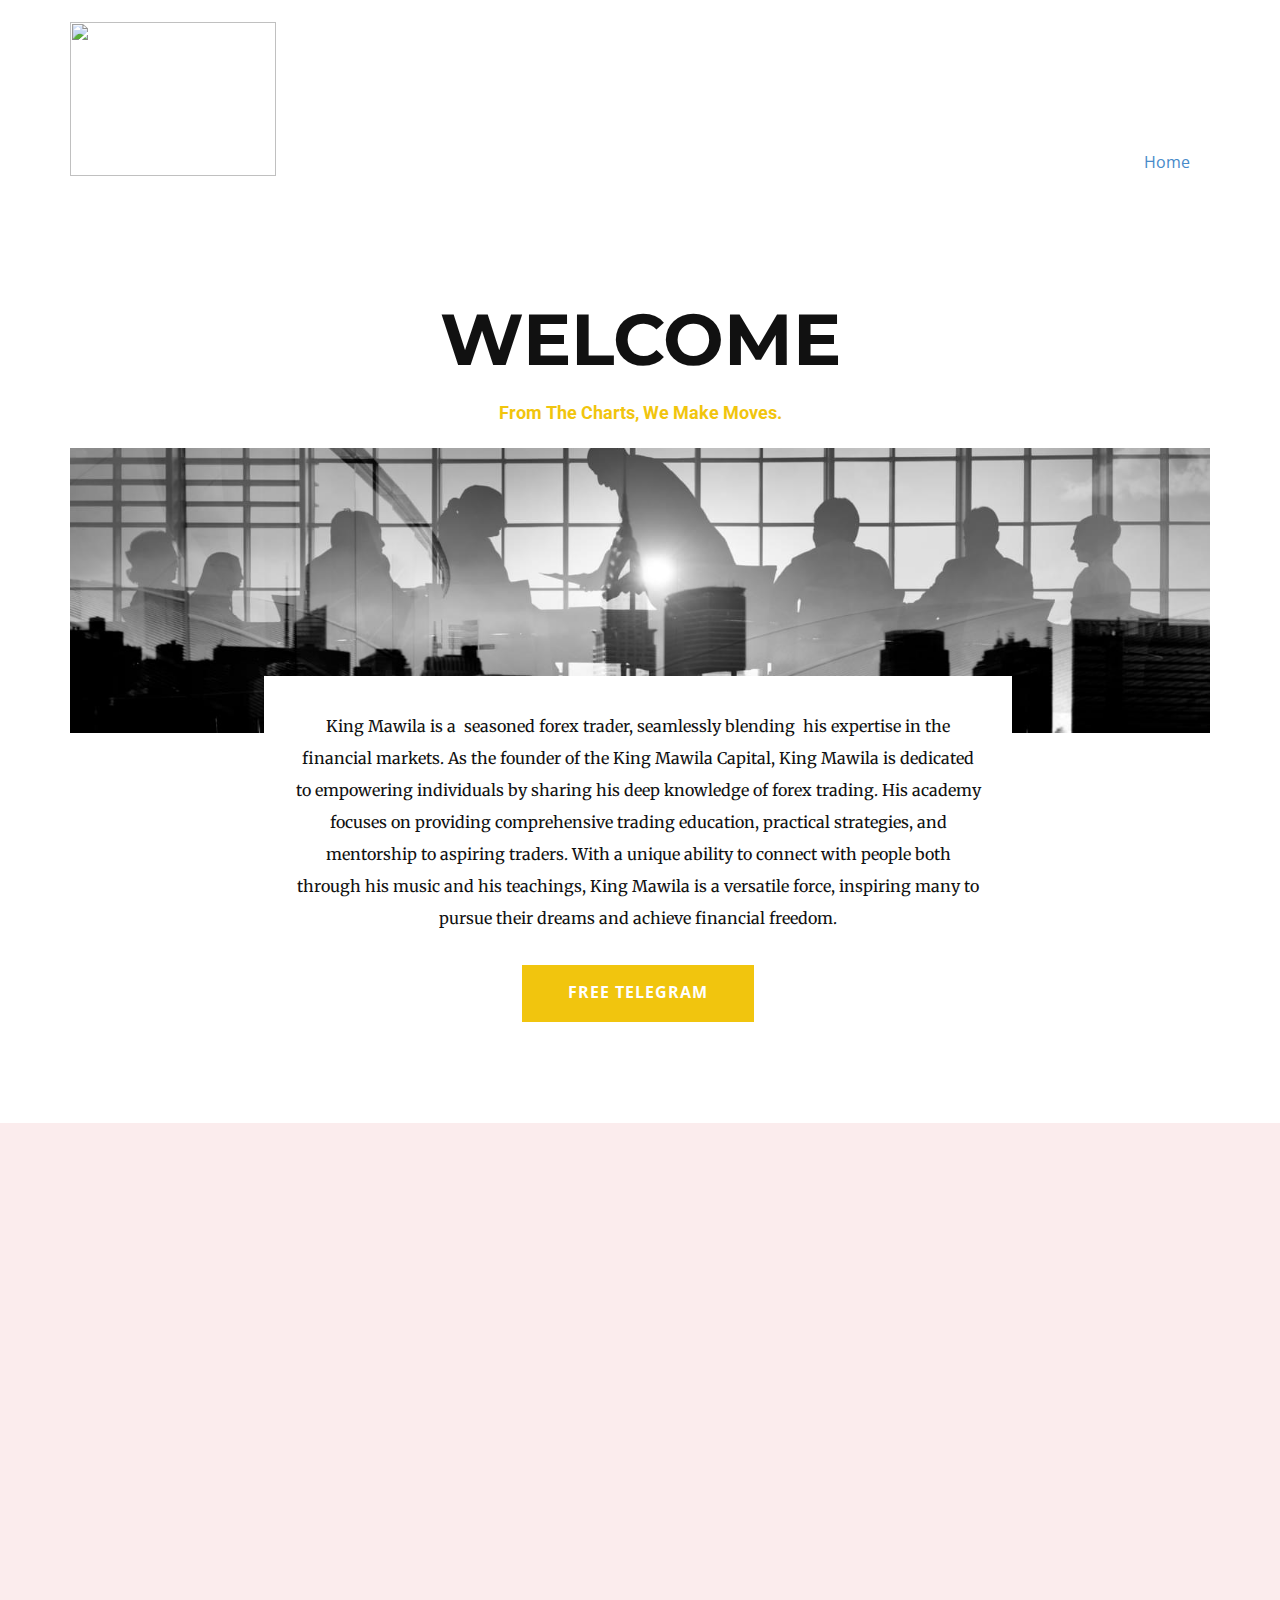
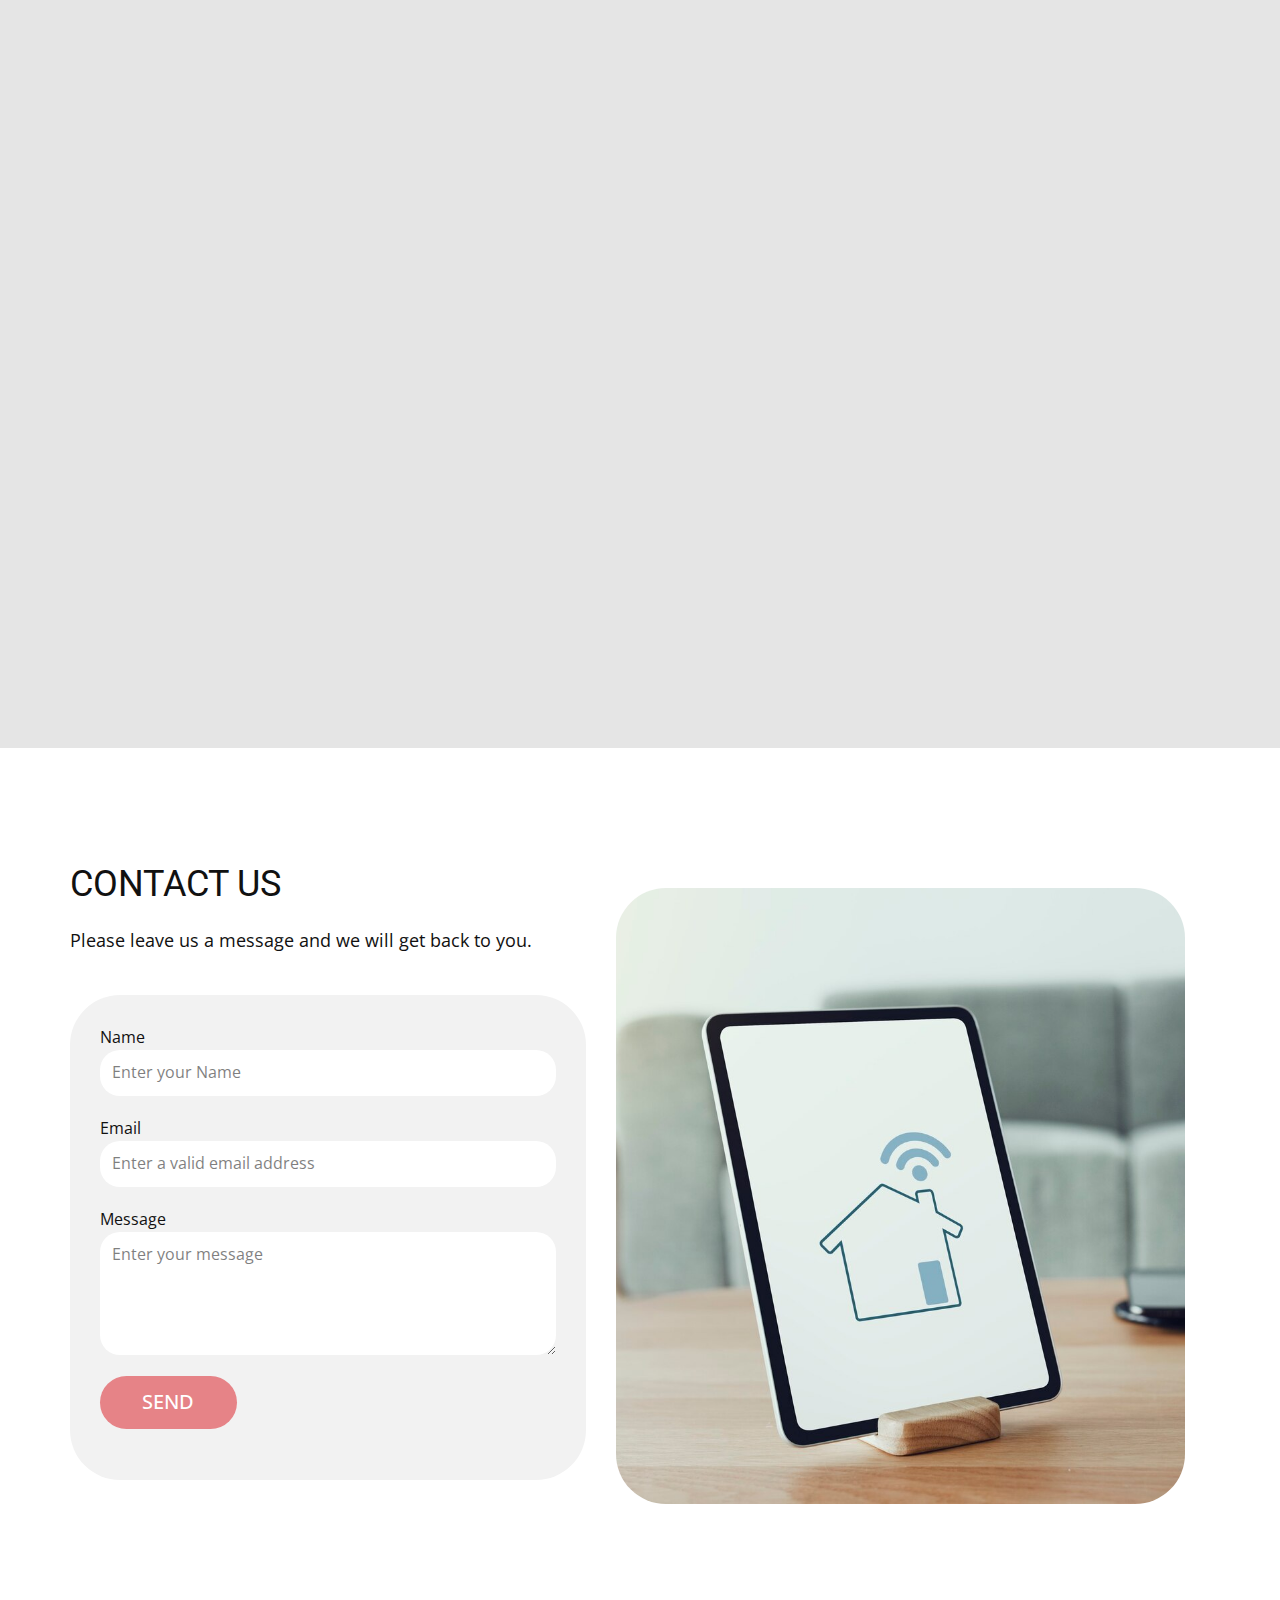
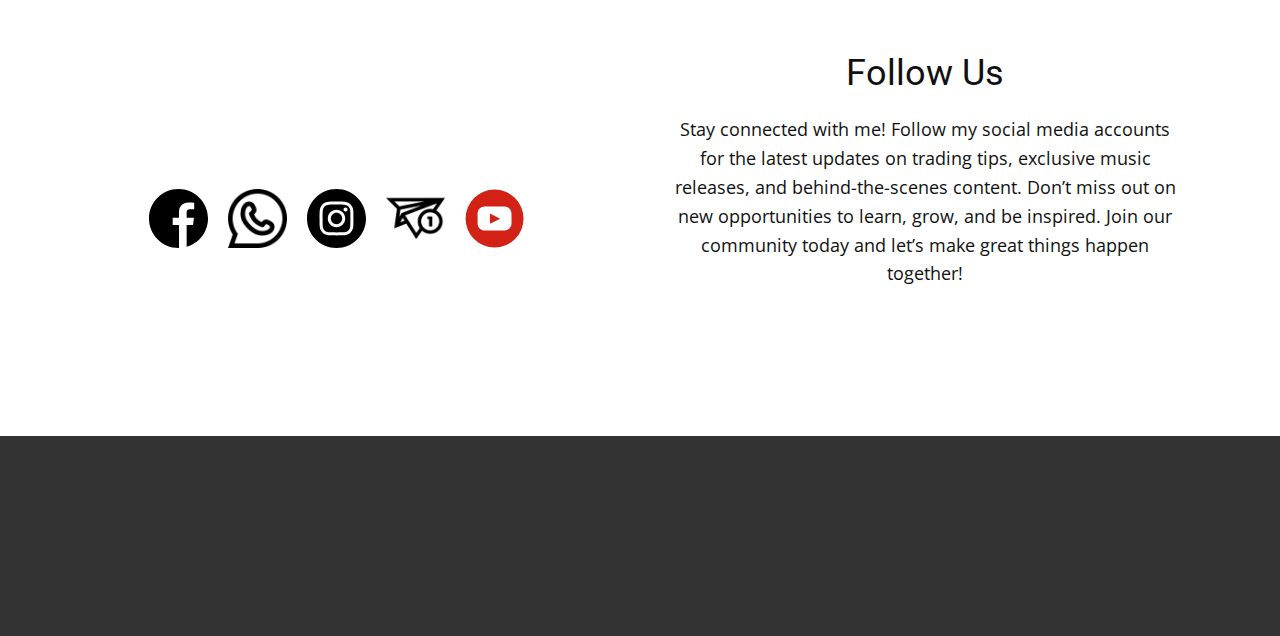
==== commit 07baccca: "index.html" ====
--- a/index.html
+++ b/index.html
@@ -26,16 +26,16 @@
 		"@type": "Organization",
 		"name": "",
 		"url": "/",
-		"logo": "images/king-mawila-high-resolution-logo-black.png"
+		"logo": "images/king.jpeg"
 }</script>
     <meta name="theme-color" content="#478ac9">
     <meta property="og:title" content="Home">
     <meta property="og:type" content="website">
     <link rel="canonical" href="/">
   <meta data-intl-tel-input-cdn-path="intlTelInput/"></head>
-  <body data-home-page="https://mawila.nicepage.io/Home.html?version=b359fadf-441d-da46-21e0-5244fcd1d3f9" data-home-page-title="Home" data-path-to-root="./" data-include-products="false" class="u-body u-xl-mode" data-lang="en"><header class="u-clearfix u-header u-header" id="sec-d482"><div class="u-clearfix u-sheet u-sheet-1">
+  <body data-home-page="https://mawila.nicepage.io/Home.html?version=2d5e292b-925c-3a66-413b-fc48d22ab8bd" data-home-page-title="Home" data-path-to-root="./" data-include-products="false" class="u-body u-xl-mode" data-lang="en"><header class="u-clearfix u-header u-header" id="sec-d482"><div class="u-clearfix u-sheet u-sheet-1">
         <a href="#" class="u-image u-logo u-image-1" data-image-width="2000" data-image-height="1500">
-          <img src="images/king-mawila-high-resolution-logo-black.png" class="u-logo-image u-logo-image-1">
+          <img src="images/king.jpeg" class="u-logo-image u-logo-image-1">
         </a>
         <nav class="u-menu u-menu-one-level u-offcanvas u-menu-1">
           <div class="menu-collapse" style="font-size: 1rem; letter-spacing: 0px;">
@@ -116,7 +116,7 @@
           </div>
         </div>
       </div>
-      <a href="https://wa.me/26774871434" class="u-active-palette-2-light-1 u-align-center u-border-2 u-border-active-palette-2-light-1 u-border-hover-palette-2-light-1 u-border-palette-2-light-1 u-btn u-button-style u-hover-palette-2-light-1 u-none u-text-active-white u-text-body-color u-text-hover-white u-btn-1" data-animation-name="customAnimationIn" data-animation-duration="1600" data-animation-delay="400" data-animation-direction="" target="_blank">BUY HERE </a>
+      <a href="Crypto-payments.html" class="u-active-palette-2-light-1 u-align-center u-border-2 u-border-active-palette-2-light-1 u-border-hover-palette-2-light-1 u-border-palette-2-light-1 u-btn u-button-style u-hover-palette-2-light-1 u-none u-text-active-white u-text-body-color u-text-hover-white u-btn-1" data-animation-name="customAnimationIn" data-animation-duration="1600" data-animation-delay="400" data-animation-direction="" target="_blank">BUY HERE </a>
     </section>
     <section class="u-align-center u-clearfix u-container-align-center u-grey-10 u-section-3" id="carousel_eef5">
       
@@ -322,10 +322,6 @@
     <footer class="u-align-center u-clearfix u-container-align-center u-footer u-grey-80 u-footer" id="sec-0be4"><div class="u-clearfix u-sheet u-sheet-1"></div></footer>
     <section class="u-backlink u-clearfix u-grey-80">
       <p class="u-text">
-        <span>This site was created with the </span>
-        <a class="u-link" href="https://nicepage.com/" target="_blank" rel="nofollow">
-          <span>Nicepage</span>
-        </a>
       </p>
     </section>
   <section class="u-align-center u-black u-clearfix u-container-align-center u-container-style u-dialog-block u-opacity u-opacity-70 u-valign-middle u-dialog-section-9" id="carousel_f1a3" data-dialog-show-on="timer" data-dialog-show-on-list="77061402" data-dialog-show-interval="5000">
@@ -460,4 +456,4 @@
     font-size: 1.5rem;
   }
 }</style>
-</body></html>+</body></html>
